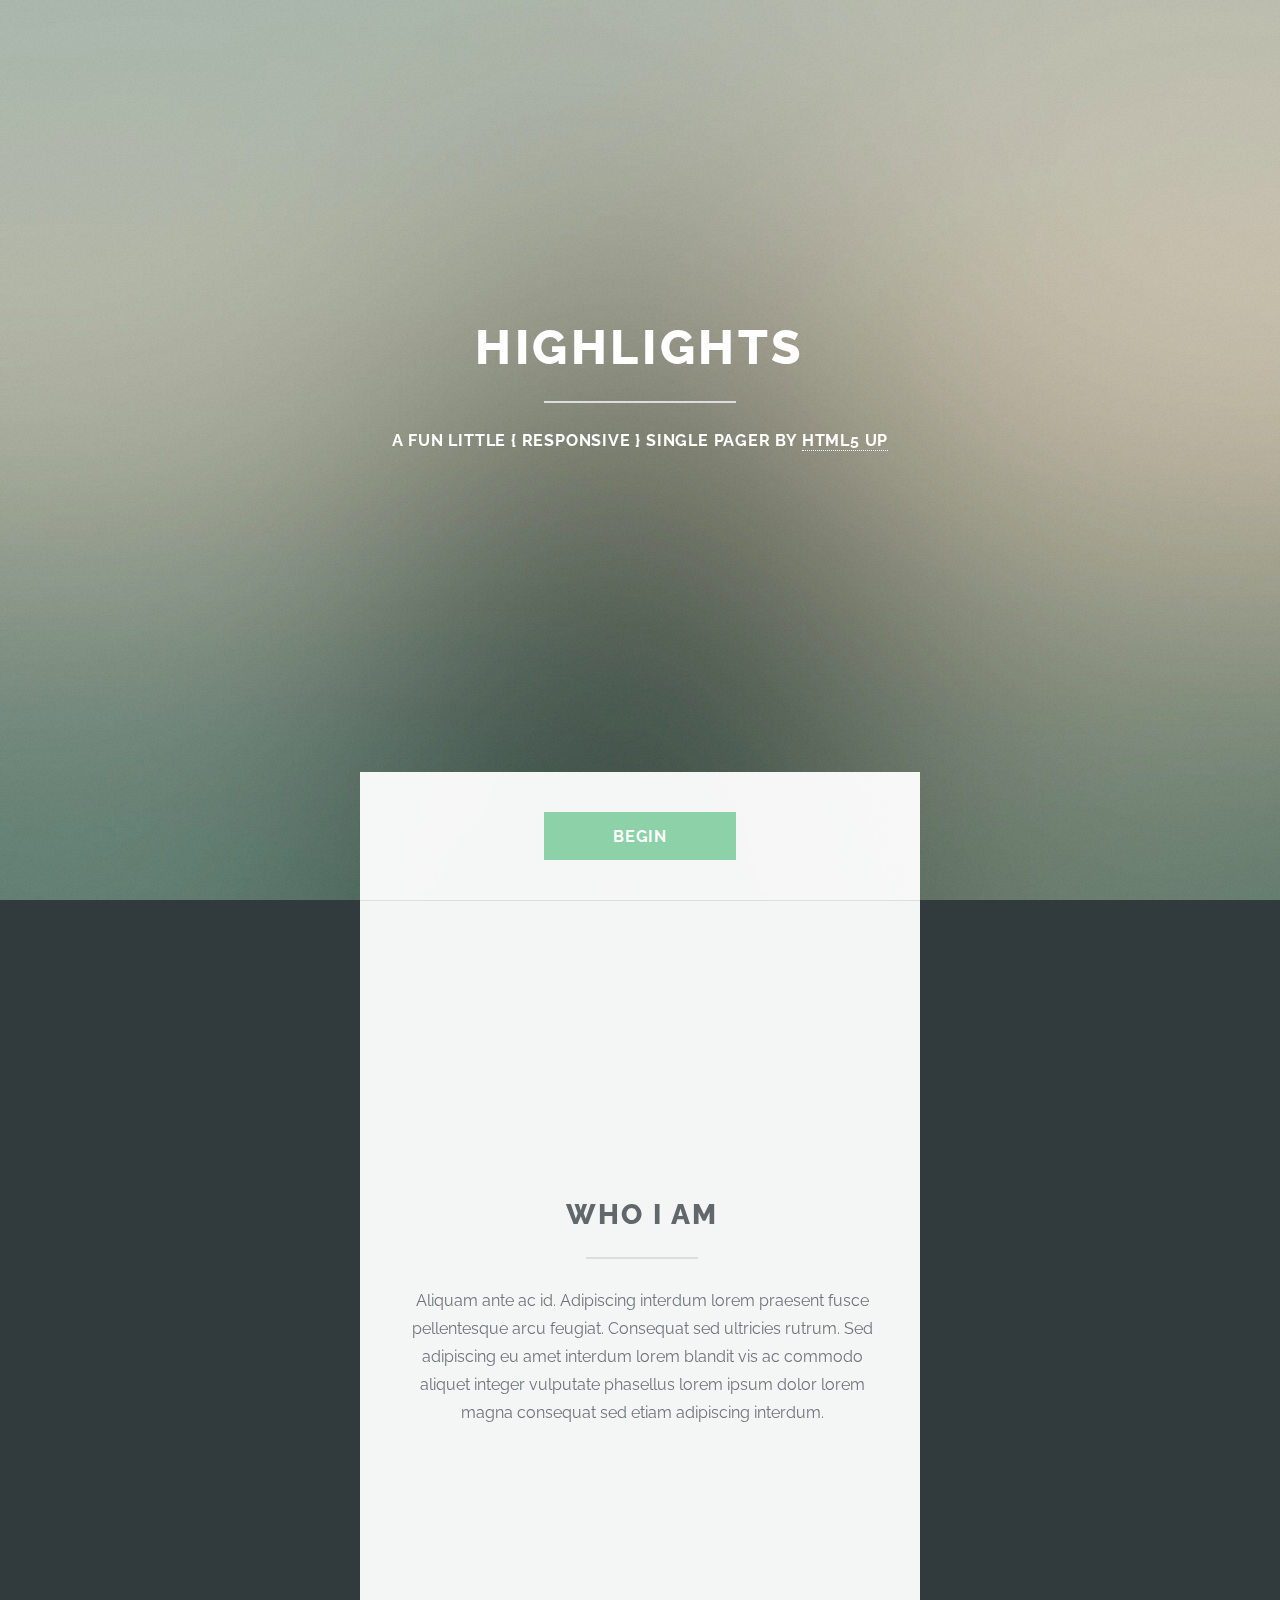
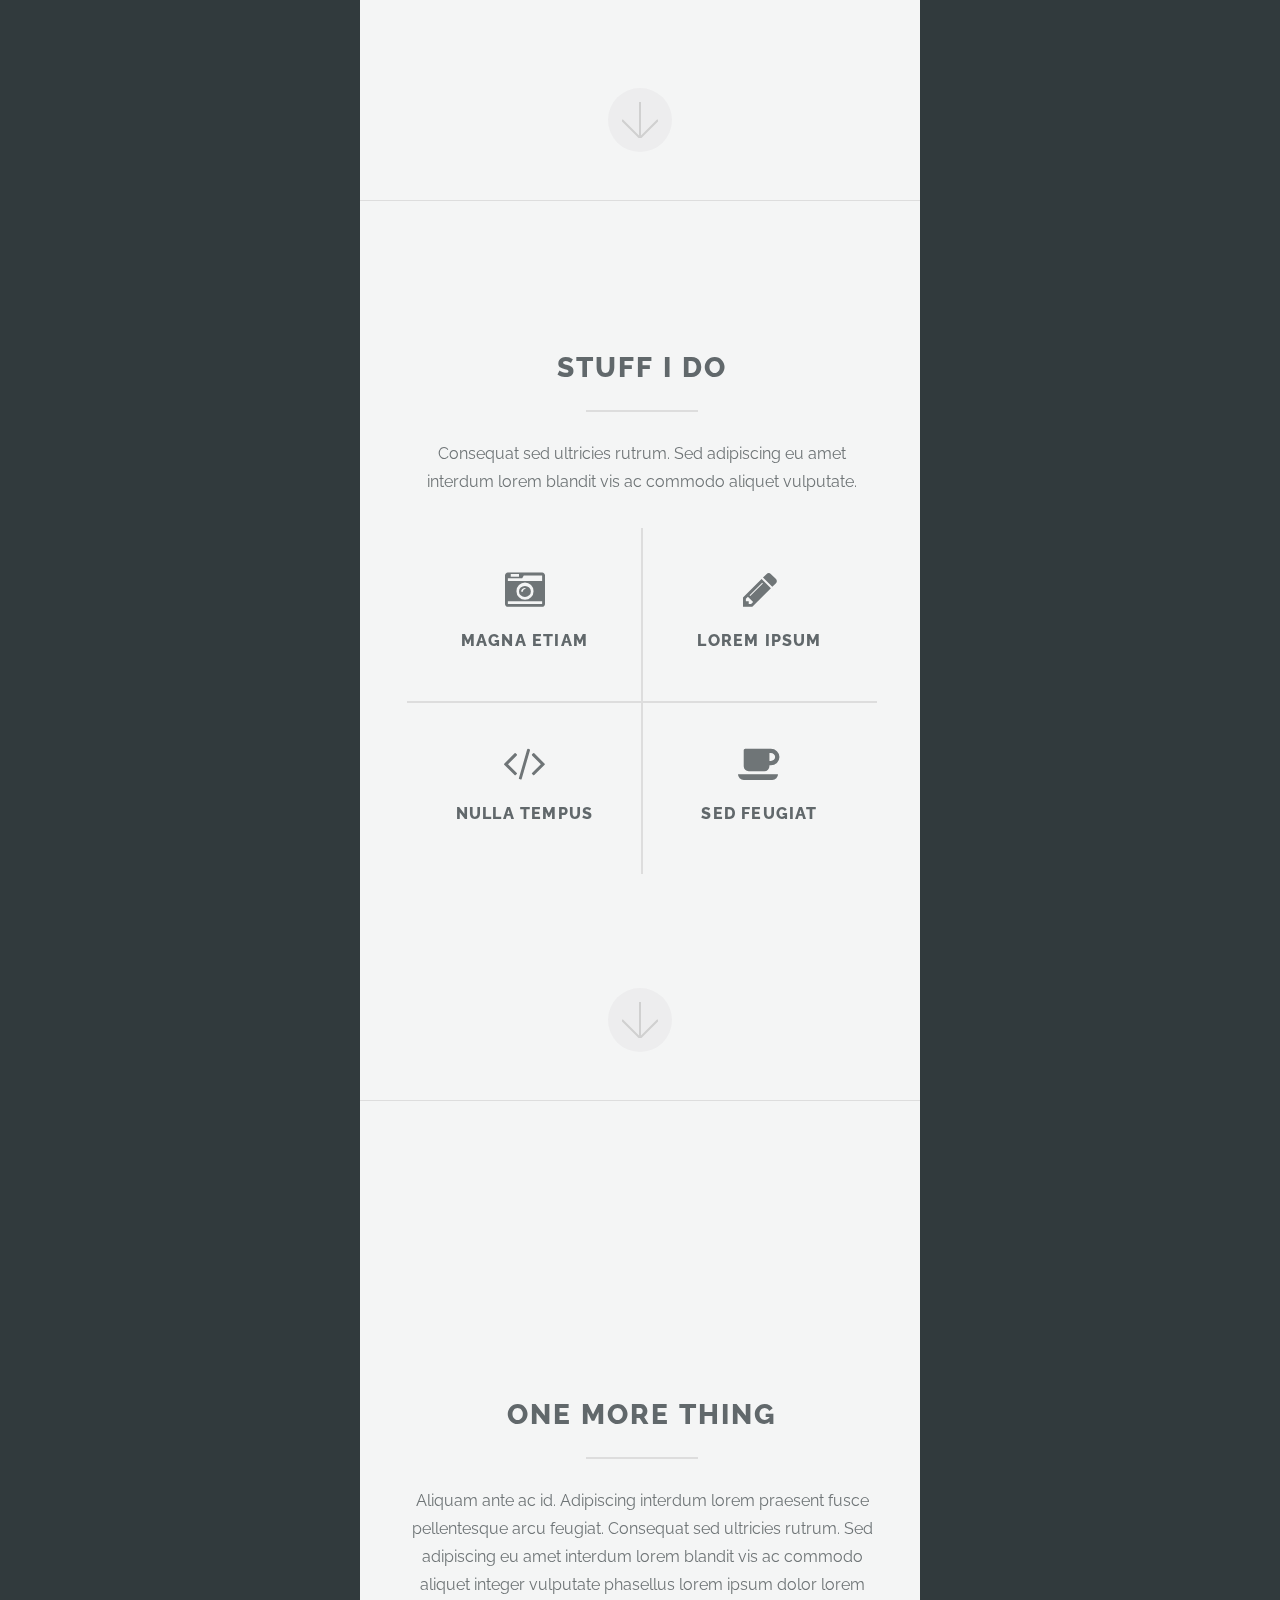
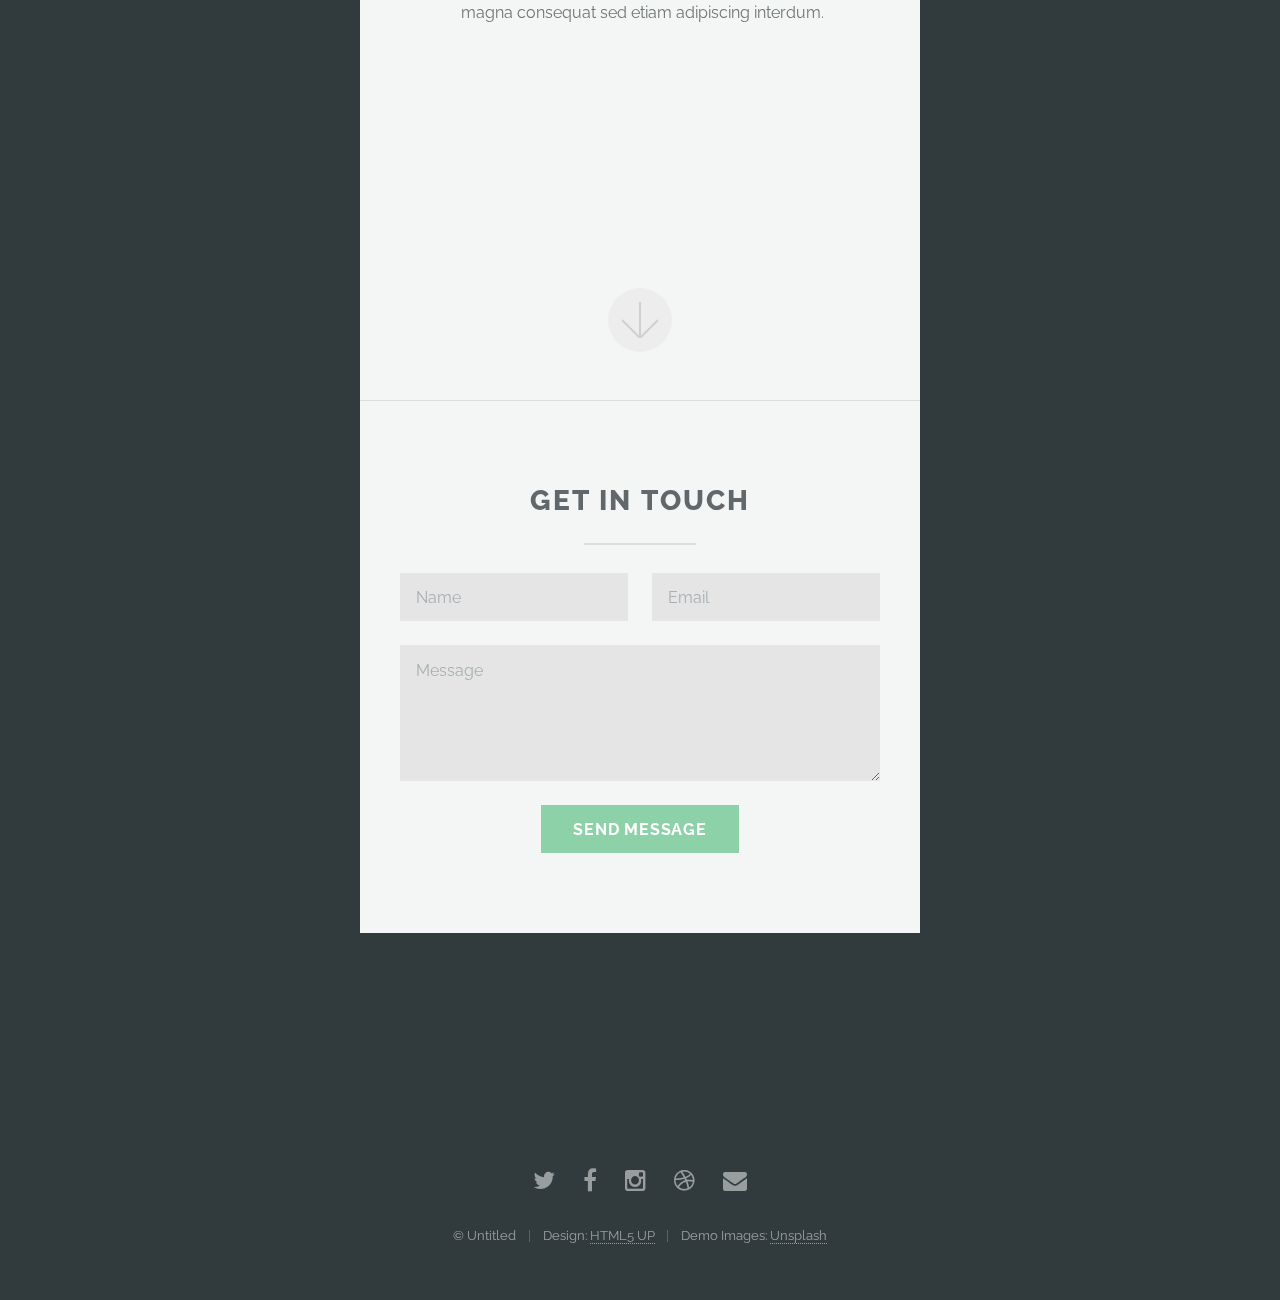
==== index.html @ f587bb05 "upload" ====
<!DOCTYPE HTML>
<!--
	Highlights by HTML5 UP
	html5up.net | @n33co
	Free for personal and commercial use under the CCA 3.0 license (html5up.net/license)
-->
<html>
	<head>
		<title>Highlights by HTML5 UP</title>
		<meta charset="utf-8" />
		<meta name="viewport" content="width=device-width, initial-scale=1" />
		<!--[if lte IE 8]><script src="assets/js/ie/html5shiv.js"></script><![endif]-->
		<link rel="stylesheet" href="assets/css/main.css" />
		<!--[if lte IE 8]><link rel="stylesheet" href="assets/css/ie8.css" /><![endif]-->
		<!--[if lte IE 9]><link rel="stylesheet" href="assets/css/ie9.css" /><![endif]-->
	</head>
	<body>

		<!-- Header -->
			<section id="header">
				<header class="major">
					<h1>Highlights</h1>
					<p>A fun little { responsive } single pager by <a href="http://html5up.net">HTML5 UP</a></p>
				</header>
				<div class="container">
					<ul class="actions">
						<li><a href="#one" class="button special scrolly">Begin</a></li>
					</ul>
				</div>
			</section>

		<!-- One -->
			<section id="one" class="main special">
				<div class="container">
					<span class="image fit primary"><img src="images/pic01.jpg" alt="" /></span>
					<div class="content">
						<header class="major">
							<h2>Who I am</h2>
						</header>
						<p>Aliquam ante ac id. Adipiscing interdum lorem praesent fusce pellentesque arcu feugiat. Consequat sed ultricies rutrum. Sed adipiscing eu amet interdum lorem blandit vis ac commodo aliquet integer vulputate phasellus lorem ipsum dolor lorem magna consequat sed etiam adipiscing interdum.</p>
					</div>
					<a href="#two" class="goto-next scrolly">Next</a>
				</div>
			</section>

		<!-- Two -->
			<section id="two" class="main special">
				<div class="container">
					<span class="image fit primary"><img src="images/pic02.jpg" alt="" /></span>
					<div class="content">
						<header class="major">
							<h2>Stuff I do</h2>
						</header>
						<p>Consequat sed ultricies rutrum. Sed adipiscing eu amet interdum lorem blandit vis ac commodo aliquet vulputate.</p>
						<ul class="icons-grid">
							<li>
								<span class="icon major fa-camera-retro"></span>
								<h3>Magna Etiam</h3>
							</li>
							<li>
								<span class="icon major fa-pencil"></span>
								<h3>Lorem Ipsum</h3>
							</li>
							<li>
								<span class="icon major fa-code"></span>
								<h3>Nulla Tempus</h3>
							</li>
							<li>
								<span class="icon major fa-coffee"></span>
								<h3>Sed Feugiat</h3>
							</li>
						</ul>
					</div>
					<a href="#three" class="goto-next scrolly">Next</a>
				</div>
			</section>

		<!-- Three -->
			<section id="three" class="main special">
				<div class="container">
					<span class="image fit primary"><img src="images/pic03.jpg" alt="" /></span>
					<div class="content">
						<header class="major">
							<h2>One more thing</h2>
						</header>
						<p>Aliquam ante ac id. Adipiscing interdum lorem praesent fusce pellentesque arcu feugiat. Consequat sed ultricies rutrum. Sed adipiscing eu amet interdum lorem blandit vis ac commodo aliquet integer vulputate phasellus lorem ipsum dolor lorem magna consequat sed etiam adipiscing interdum.</p>
					</div>
					<a href="#footer" class="goto-next scrolly">Next</a>
				</div>
			</section>

		<!-- Four -->
		<!--
			<section id="four" class="main">
				<div class="container">
					<div class="content">
						<header class="major">
							<h2>Elements</h2>
						</header>
						<section>
							<h4>Text</h4>
							<p>This is <b>bold</b> and this is <strong>strong</strong>. This is <i>italic</i> and this is <em>emphasized</em>.
							This is <sup>superscript</sup> text and this is <sub>subscript</sub> text.
							This is <u>underlined</u> and this is code: <code>for (;;) { ... }</code>. Finally, <a href="#">this is a link</a>.</p>
							<hr />
							<header>
								<h4>Heading with a Subtitle</h4>
								<p>Lorem ipsum dolor sit amet nullam id egestas urna aliquam</p>
							</header>
							<p>Nunc lacinia ante nunc ac lobortis. Interdum adipiscing gravida odio porttitor sem non mi integer non faucibus ornare mi ut ante amet placerat aliquet. Volutpat eu sed ante lacinia sapien lorem accumsan varius montes viverra nibh in adipiscing blandit tempus accumsan.</p>
							<header>
								<h5>Heading with a Subtitle</h5>
								<p>Lorem ipsum dolor sit amet nullam id egestas urna aliquam</p>
							</header>
							<p>Nunc lacinia ante nunc ac lobortis. Interdum adipiscing gravida odio porttitor sem non mi integer non faucibus ornare mi ut ante amet placerat aliquet. Volutpat eu sed ante lacinia sapien lorem accumsan varius montes viverra nibh in adipiscing blandit tempus accumsan.</p>
							<hr />
							<h2>Heading Level 2</h2>
							<h3>Heading Level 3</h3>
							<h4>Heading Level 4</h4>
							<h5>Heading Level 5</h5>
							<h6>Heading Level 6</h6>
							<hr />
							<h5>Blockquote</h5>
							<blockquote>Fringilla nisl. Donec accumsan interdum nisi, quis tincidunt felis sagittis eget tempus euismod. Vestibulum ante ipsum primis in faucibus vestibulum. Blandit adipiscing eu felis iaculis volutpat ac adipiscing accumsan faucibus. Vestibulum ante ipsum primis in faucibus lorem ipsum dolor sit amet nullam adipiscing eu felis.</blockquote>
							<h5>Preformatted</h5>
							<pre><code>i = 0;

while (!deck.isInOrder()) {
print 'Iteration ' + i;
deck.shuffle();
i++;
}

print 'It took ' + i + ' iterations to sort the deck.';</code></pre>
						</section>

						<section>
							<h4>Lists</h4>
							<div class="row">
								<div class="6u 12u$(medium)">
									<h5>Unordered</h5>
									<ul>
										<li>Dolor pulvinar etiam.</li>
										<li>Sagittis adipiscing.</li>
										<li>Felis enim feugiat.</li>
									</ul>
									<h5>Alternate</h5>
									<ul class="alt">
										<li>Dolor pulvinar etiam.</li>
										<li>Sagittis adipiscing.</li>
										<li>Felis enim feugiat.</li>
									</ul>
								</div>
								<div class="6u$ 12u(medium)">
									<h5>Ordered</h5>
									<ol>
										<li>Dolor pulvinar etiam.</li>
										<li>Etiam vel felis viverra.</li>
										<li>Felis enim feugiat.</li>
										<li>Dolor pulvinar etiam.</li>
										<li>Etiam vel felis lorem.</li>
										<li>Felis enim et feugiat.</li>
									</ol>
									<h5>Icons</h5>
									<ul class="icons">
										<li><a href="#" class="icon fa-twitter"><span class="label">Twitter</span></a></li>
										<li><a href="#" class="icon fa-facebook"><span class="label">Facebook</span></a></li>
										<li><a href="#" class="icon fa-instagram"><span class="label">Instagram</span></a></li>
										<li><a href="#" class="icon fa-github"><span class="label">Github</span></a></li>
									</ul>
								</div>
							</div>
							<h5>Actions</h5>
							<ul class="actions">
								<li><a href="#" class="button special">Default</a></li>
								<li><a href="#" class="button">Default</a></li>
							</ul>
							<ul class="actions small">
								<li><a href="#" class="button special small">Small</a></li>
								<li><a href="#" class="button small">Small</a></li>
							</ul>
							<div class="row">
								<div class="6u 12u$(small)">
									<ul class="actions vertical">
										<li><a href="#" class="button special">Default</a></li>
										<li><a href="#" class="button">Default</a></li>
									</ul>
								</div>
								<div class="6u$ 12u$(small)">
									<ul class="actions vertical small">
										<li><a href="#" class="button special small">Small</a></li>
										<li><a href="#" class="button small">Small</a></li>
									</ul>
								</div>
								<div class="6u 12u$(small)">
									<ul class="actions vertical">
										<li><a href="#" class="button special fit">Default</a></li>
										<li><a href="#" class="button fit">Default</a></li>
									</ul>
								</div>
								<div class="6u$ 12u$(small)">
									<ul class="actions vertical small">
										<li><a href="#" class="button special small fit">Small</a></li>
										<li><a href="#" class="button small fit">Small</a></li>
									</ul>
								</div>
							</div>
						</section>

						<section>
							<h4>Table</h4>
							<h5>Default</h5>
							<div class="table-wrapper">
								<table>
									<thead>
										<tr>
											<th>Name</th>
											<th>Description</th>
											<th>Price</th>
										</tr>
									</thead>
									<tbody>
										<tr>
											<td>Item One</td>
											<td>Ante turpis integer aliquet porttitor.</td>
											<td>29.99</td>
										</tr>
										<tr>
											<td>Item Two</td>
											<td>Vis ac commodo adipiscing arcu aliquet.</td>
											<td>19.99</td>
										</tr>
										<tr>
											<td>Item Three</td>
											<td> Morbi faucibus arcu accumsan lorem.</td>
											<td>29.99</td>
										</tr>
										<tr>
											<td>Item Four</td>
											<td>Vitae integer tempus condimentum.</td>
											<td>19.99</td>
										</tr>
										<tr>
											<td>Item Five</td>
											<td>Ante turpis integer aliquet porttitor.</td>
											<td>29.99</td>
										</tr>
									</tbody>
									<tfoot>
										<tr>
											<td colspan="2"></td>
											<td>100.00</td>
										</tr>
									</tfoot>
								</table>
							</div>

							<h5>Alternate</h5>
							<div class="table-wrapper">
								<table class="alt">
									<thead>
										<tr>
											<th>Name</th>
											<th>Description</th>
											<th>Price</th>
										</tr>
									</thead>
									<tbody>
										<tr>
											<td>Item One</td>
											<td>Ante turpis integer aliquet porttitor.</td>
											<td>29.99</td>
										</tr>
										<tr>
											<td>Item Two</td>
											<td>Vis ac commodo adipiscing arcu aliquet.</td>
											<td>19.99</td>
										</tr>
										<tr>
											<td>Item Three</td>
											<td> Morbi faucibus arcu accumsan lorem.</td>
											<td>29.99</td>
										</tr>
										<tr>
											<td>Item Four</td>
											<td>Vitae integer tempus condimentum.</td>
											<td>19.99</td>
										</tr>
										<tr>
											<td>Item Five</td>
											<td>Ante turpis integer aliquet porttitor.</td>
											<td>29.99</td>
										</tr>
									</tbody>
									<tfoot>
										<tr>
											<td colspan="2"></td>
											<td>100.00</td>
										</tr>
									</tfoot>
								</table>
							</div>
						</section>

						<section>
							<h4>Buttons</h4>
							<ul class="actions">
								<li><a href="#" class="button special">Special</a></li>
								<li><a href="#" class="button">Default</a></li>
							</ul>
							<ul class="actions">
								<li><a href="#" class="button">Default</a></li>
								<li><a href="#" class="button small">Small</a></li>
							</ul>
							<ul class="actions fit">
								<li><a href="#" class="button special fit">Fit</a></li>
								<li><a href="#" class="button fit">Fit</a></li>
							</ul>
							<ul class="actions fit small">
								<li><a href="#" class="button special fit small">Fit + Small</a></li>
								<li><a href="#" class="button fit small">Fit + Small</a></li>
							</ul>
							<ul class="actions">
								<li><a href="#" class="button special icon fa-download">Icon</a></li>
								<li><a href="#" class="button icon fa-download">Icon</a></li>
							</ul>
							<ul class="actions">
								<li><span class="button special disabled">Disabled</span></li>
								<li><span class="button disabled">Disabled</span></li>
							</ul>
						</section>

						<section>
							<h4>Form</h4>
							<form method="post" action="#">
								<div class="row uniform">
									<div class="6u 12u$(xsmall)">
										<input type="text" name="demo-name" id="demo-name" value="" placeholder="Name" />
									</div>
									<div class="6u$ 12u$(xsmall)">
										<input type="email" name="demo-email" id="demo-email" value="" placeholder="Email" />
									</div>
									<div class="12u$">
										<div class="select-wrapper">
											<select name="demo-category" id="demo-category">
												<option value="">- Category -</option>
												<option value="1">Manufacturing</option>
												<option value="1">Shipping</option>
												<option value="1">Administration</option>
												<option value="1">Human Resources</option>
											</select>
										</div>
									</div>
									<div class="4u 12u$(small)">
										<input type="radio" id="demo-priority-low" name="demo-priority" checked>
										<label for="demo-priority-low">Low</label>
									</div>
									<div class="4u 12u$(small)">
										<input type="radio" id="demo-priority-normal" name="demo-priority">
										<label for="demo-priority-normal">Normal</label>
									</div>
									<div class="4u$ 12u$(small)">
										<input type="radio" id="demo-priority-high" name="demo-priority">
										<label for="demo-priority-high">High</label>
									</div>
									<div class="6u 12u$(small)">
										<input type="checkbox" id="demo-copy" name="demo-copy">
										<label for="demo-copy">Email me a copy</label>
									</div>
									<div class="6u$ 12u$(small)">
										<input type="checkbox" id="demo-human" name="demo-human" checked>
										<label for="demo-human">Not a robot</label>
									</div>
									<div class="12u$">
										<textarea name="demo-message" id="demo-message" placeholder="Enter your message" rows="6"></textarea>
									</div>
									<div class="12u$">
										<ul class="actions">
											<li><input type="submit" value="Send Message" class="special" /></li>
											<li><input type="reset" value="Reset" /></li>
										</ul>
									</div>
								</div>
							</form>
						</section>

						<section>
							<h4>Image</h4>
							<h5>Fit</h5>
							<div class="box alt">
								<div class="row uniform 50%">
									<div class="12u"><span class="image fit"><img src="images/pic04.jpg" alt="" /></span></div>
									<div class="4u"><span class="image fit"><img src="images/pic04.jpg" alt="" /></span></div>
									<div class="4u"><span class="image fit"><img src="images/pic04.jpg" alt="" /></span></div>
									<div class="4u"><span class="image fit"><img src="images/pic04.jpg" alt="" /></span></div>
									<div class="4u"><span class="image fit"><img src="images/pic04.jpg" alt="" /></span></div>
									<div class="4u"><span class="image fit"><img src="images/pic04.jpg" alt="" /></span></div>
									<div class="4u"><span class="image fit"><img src="images/pic04.jpg" alt="" /></span></div>
									<div class="4u"><span class="image fit"><img src="images/pic04.jpg" alt="" /></span></div>
									<div class="4u"><span class="image fit"><img src="images/pic04.jpg" alt="" /></span></div>
									<div class="4u"><span class="image fit"><img src="images/pic04.jpg" alt="" /></span></div>
								</div>
							</div>
							<h5>Left &amp; Right</h5>
							<p><span class="image left"><img src="images/pic05.jpg" alt="" /></span>Fringilla nisl. Donec accumsan interdum nisi, quis tincidunt felis sagittis eget. tempus euismod. Vestibulum ante ipsum primis in faucibus vestibulum. Blandit adipiscing eu felis iaculis volutpat ac adipiscing accumsan eu faucibus. Integer ac pellentesque praesent tincidunt felis sagittis eget. tempus euismod. Vestibulum ante ipsum primis in faucibus vestibulum. Blandit adipiscing eu felis iaculis volutpat ac adipiscing accumsan eu faucibus. Integer ac pellentesque praesent. Donec accumsan interdum nisi, quis tincidunt felis sagittis eget. tempus euismod. Vestibulum ante ipsum primis in faucibus vestibulum. Blandit adipiscing eu felis iaculis volutpat ac adipiscing accumsan eu faucibus. Integer ac pellentesque praesent tincidunt felis sagittis eget. tempus euismod. Vestibulum ante ipsum primis in faucibus vestibulum. Blandit adipiscing eu felis iaculis volutpat ac adipiscing accumsan eu faucibus. Integer ac pellentesque praesent.</p>
							<p><span class="image right"><img src="images/pic05.jpg" alt="" /></span>Fringilla nisl. Donec accumsan interdum nisi, quis tincidunt felis sagittis eget. tempus euismod. Vestibulum ante ipsum primis in faucibus vestibulum. Blandit adipiscing eu felis iaculis volutpat ac adipiscing accumsan eu faucibus. Integer ac pellentesque praesent tincidunt felis sagittis eget. tempus euismod. Vestibulum ante ipsum primis in faucibus vestibulum. Blandit adipiscing eu felis iaculis volutpat ac adipiscing accumsan eu faucibus. Integer ac pellentesque praesent. Donec accumsan interdum nisi, quis tincidunt felis sagittis eget. tempus euismod. Vestibulum ante ipsum primis in faucibus vestibulum. Blandit adipiscing eu felis iaculis volutpat ac adipiscing accumsan eu faucibus. Integer ac pellentesque praesent tincidunt felis sagittis eget. tempus euismod. Vestibulum ante ipsum primis in faucibus vestibulum. Blandit adipiscing eu felis iaculis volutpat ac adipiscing accumsan eu faucibus. Integer ac pellentesque praesent.</p>
						</section>

					</div>
					<a href="#footer" class="goto-next scrolly">Next</a>
				</div>
			</section>
		-->

		<!-- Footer -->
			<section id="footer">
				<div class="container">
					<header class="major">
						<h2>Get in touch</h2>
					</header>
					<form method="post" action="#">
						<div class="row uniform">
							<div class="6u 12u$(xsmall)"><input type="text" name="name" id="name" placeholder="Name" /></div>
							<div class="6u$ 12u$(xsmall)"><input type="email" name="email" id="email" placeholder="Email" /></div>
							<div class="12u$"><textarea name="message" id="message" placeholder="Message" rows="4"></textarea></div>
							<div class="12u$">
								<ul class="actions">
									<li><input type="submit" value="Send Message" class="special" /></li>
								</ul>
							</div>
						</div>
					</form>
				</div>
				<footer>
					<ul class="icons">
						<li><a href="#" class="icon alt fa-twitter"><span class="label">Twitter</span></a></li>
						<li><a href="#" class="icon alt fa-facebook"><span class="label">Facebook</span></a></li>
						<li><a href="#" class="icon alt fa-instagram"><span class="label">Instagram</span></a></li>
						<li><a href="#" class="icon alt fa-dribbble"><span class="label">Dribbble</span></a></li>
						<li><a href="#" class="icon alt fa-envelope"><span class="label">Email</span></a></li>
					</ul>
					<ul class="copyright">
						<li>&copy; Untitled</li><li>Design: <a href="http://html5up.net">HTML5 UP</a></li><li>Demo Images: <a href="http://unsplash.com">Unsplash</a></li>
					</ul>
				</footer>
			</section>

		<!-- Scripts -->
			<script src="assets/js/jquery.min.js"></script>
			<script src="assets/js/jquery.scrollex.min.js"></script>
			<script src="assets/js/jquery.scrolly.min.js"></script>
			<script src="assets/js/skel.min.js"></script>
			<script src="assets/js/util.js"></script>
			<!--[if lte IE 8]><script src="assets/js/ie/respond.min.js"></script><![endif]-->
			<script src="assets/js/main.js"></script>

	</body>
</html>
---- assets/css/main.css ----
@import url("font-awesome.min.css");
@import url("http://fonts.googleapis.com/css?family=Raleway:400,400italic,700,800");

/*
	Highlights by HTML5 UP
	html5up.net | @n33co
	Free for personal and commercial use under the CCA 3.0 license (html5up.net/license)
*/

/* Reset */

	html, body, div, span, applet, object, iframe, h1, h2, h3, h4, h5, h6, p, blockquote, pre, a, abbr, acronym, address, big, cite, code, del, dfn, em, img, ins, kbd, q, s, samp, small, strike, strong, sub, sup, tt, var, b, u, i, center, dl, dt, dd, ol, ul, li, fieldset, form, label, legend, table, caption, tbody, tfoot, thead, tr, th, td, article, aside, canvas, details, embed, figure, figcaption, footer, header, hgroup, menu, nav, output, ruby, section, summary, time, mark, audio, video {
		margin: 0;
		padding: 0;
		border: 0;
		font-size: 100%;
		font: inherit;
		vertical-align: baseline;
	}

	article, aside, details, figcaption, figure, footer, header, hgroup, menu, nav, section {
		display: block;
	}

	body {
		line-height: 1;
	}

	ol, ul {
		list-style: none;
	}

	blockquote, q {
		quotes: none;
	}

	blockquote:before, blockquote:after, q:before, q:after {
		content: '';
		content: none;
	}

	table {
		border-collapse: collapse;
		border-spacing: 0;
	}

	body {
		-webkit-text-size-adjust: none;
	}

/* Box Model */

	*, *:before, *:after {
		-moz-box-sizing: border-box;
		-webkit-box-sizing: border-box;
		box-sizing: border-box;
	}

/* Containers */

	.container {
		margin-left: auto;
		margin-right: auto;
	}

	.container.\31 25\25 {
		width: 100%;
		max-width: 43.75em;
		min-width: 35em;
	}

	.container.\37 5\25 {
		width: 26.25em;
	}

	.container.\35 0\25 {
		width: 17.5em;
	}

	.container.\32 5\25 {
		width: 8.75em;
	}

	.container {
		width: 35em;
	}

	@media screen and (max-width: 1680px) {

		.container.\31 25\25 {
			width: 100%;
			max-width: 43.75em;
			min-width: 35em;
		}

		.container.\37 5\25 {
			width: 26.25em;
		}

		.container.\35 0\25 {
			width: 17.5em;
		}

		.container.\32 5\25 {
			width: 8.75em;
		}

		.container {
			width: 35em;
		}

	}

	@media screen and (max-width: 980px) {

		.container.\31 25\25 {
			width: 100%;
			max-width: 100%;
			min-width: 80%;
		}

		.container.\37 5\25 {
			width: 60%;
		}

		.container.\35 0\25 {
			width: 40%;
		}

		.container.\32 5\25 {
			width: 20%;
		}

		.container {
			width: 80%;
		}

	}

	@media screen and (max-width: 736px) {

		.container.\31 25\25 {
			width: 100%;
			max-width: 100%;
			min-width: 80%;
		}

		.container.\37 5\25 {
			width: 60%;
		}

		.container.\35 0\25 {
			width: 40%;
		}

		.container.\32 5\25 {
			width: 20%;
		}

		.container {
			width: 80%;
		}

	}

	@media screen and (max-width: 480px) {

		.container.\31 25\25 {
			width: 100%;
			max-width: 125%;
			min-width: 100%;
		}

		.container.\37 5\25 {
			width: 75%;
		}

		.container.\35 0\25 {
			width: 50%;
		}

		.container.\32 5\25 {
			width: 25%;
		}

		.container {
			width: 100%;
		}

	}

/* Grid */

	.row {
		border-bottom: solid 1px transparent;
		-moz-box-sizing: border-box;
		-webkit-box-sizing: border-box;
		box-sizing: border-box;
	}

	.row > * {
		float: left;
		-moz-box-sizing: border-box;
		-webkit-box-sizing: border-box;
		box-sizing: border-box;
	}

	.row:after, .row:before {
		content: '';
		display: block;
		clear: both;
		height: 0;
	}

	.row.uniform > * > :first-child {
		margin-top: 0;
	}

	.row.uniform > * > :last-child {
		margin-bottom: 0;
	}

	.row.\30 \25 > * {
		padding: 0 0 0 0em;
	}

	.row.\30 \25 {
		margin: 0 0 -1px 0em;
	}

	.row.uniform.\30 \25 > * {
		padding: 0em 0 0 0em;
	}

	.row.uniform.\30 \25 {
		margin: 0em 0 -1px 0em;
	}

	.row > * {
		padding: 0 0 0 1.5em;
	}

	.row {
		margin: 0 0 -1px -1.5em;
	}

	.row.uniform > * {
		padding: 1.5em 0 0 1.5em;
	}

	.row.uniform {
		margin: -1.5em 0 -1px -1.5em;
	}

	.row.\32 00\25 > * {
		padding: 0 0 0 3em;
	}

	.row.\32 00\25 {
		margin: 0 0 -1px -3em;
	}

	.row.uniform.\32 00\25 > * {
		padding: 3em 0 0 3em;
	}

	.row.uniform.\32 00\25 {
		margin: -3em 0 -1px -3em;
	}

	.row.\31 50\25 > * {
		padding: 0 0 0 2.25em;
	}

	.row.\31 50\25 {
		margin: 0 0 -1px -2.25em;
	}

	.row.uniform.\31 50\25 > * {
		padding: 2.25em 0 0 2.25em;
	}

	.row.uniform.\31 50\25 {
		margin: -2.25em 0 -1px -2.25em;
	}

	.row.\35 0\25 > * {
		padding: 0 0 0 0.75em;
	}

	.row.\35 0\25 {
		margin: 0 0 -1px -0.75em;
	}

	.row.uniform.\35 0\25 > * {
		padding: 0.75em 0 0 0.75em;
	}

	.row.uniform.\35 0\25 {
		margin: -0.75em 0 -1px -0.75em;
	}

	.row.\32 5\25 > * {
		padding: 0 0 0 0.375em;
	}

	.row.\32 5\25 {
		margin: 0 0 -1px -0.375em;
	}

	.row.uniform.\32 5\25 > * {
		padding: 0.375em 0 0 0.375em;
	}

	.row.uniform.\32 5\25 {
		margin: -0.375em 0 -1px -0.375em;
	}

	.\31 2u, .\31 2u\24 {
		width: 100%;
		clear: none;
		margin-left: 0;
	}

	.\31 1u, .\31 1u\24 {
		width: 91.6666666667%;
		clear: none;
		margin-left: 0;
	}

	.\31 0u, .\31 0u\24 {
		width: 83.3333333333%;
		clear: none;
		margin-left: 0;
	}

	.\39 u, .\39 u\24 {
		width: 75%;
		clear: none;
		margin-left: 0;
	}

	.\38 u, .\38 u\24 {
		width: 66.6666666667%;
		clear: none;
		margin-left: 0;
	}

	.\37 u, .\37 u\24 {
		width: 58.3333333333%;
		clear: none;
		margin-left: 0;
	}

	.\36 u, .\36 u\24 {
		width: 50%;
		clear: none;
		margin-left: 0;
	}

	.\35 u, .\35 u\24 {
		width: 41.6666666667%;
		clear: none;
		margin-left: 0;
	}

	.\34 u, .\34 u\24 {
		width: 33.3333333333%;
		clear: none;
		margin-left: 0;
	}

	.\33 u, .\33 u\24 {
		width: 25%;
		clear: none;
		margin-left: 0;
	}

	.\32 u, .\32 u\24 {
		width: 16.6666666667%;
		clear: none;
		margin-left: 0;
	}

	.\31 u, .\31 u\24 {
		width: 8.3333333333%;
		clear: none;
		margin-left: 0;
	}

	.\31 2u\24 + *,
	.\31 1u\24 + *,
	.\31 0u\24 + *,
	.\39 u\24 + *,
	.\38 u\24 + *,
	.\37 u\24 + *,
	.\36 u\24 + *,
	.\35 u\24 + *,
	.\34 u\24 + *,
	.\33 u\24 + *,
	.\32 u\24 + *,
	.\31 u\24 + * {
		clear: left;
	}

	.\-11u {
		margin-left: 91.66667%;
	}

	.\-10u {
		margin-left: 83.33333%;
	}

	.\-9u {
		margin-left: 75%;
	}

	.\-8u {
		margin-left: 66.66667%;
	}

	.\-7u {
		margin-left: 58.33333%;
	}

	.\-6u {
		margin-left: 50%;
	}

	.\-5u {
		margin-left: 41.66667%;
	}

	.\-4u {
		margin-left: 33.33333%;
	}

	.\-3u {
		margin-left: 25%;
	}

	.\-2u {
		margin-left: 16.66667%;
	}

	.\-1u {
		margin-left: 8.33333%;
	}

	@media screen and (max-width: 1680px) {

		.row > * {
			padding: 0 0 0 1.5em;
		}

		.row {
			margin: 0 0 -1px -1.5em;
		}

		.row.uniform > * {
			padding: 1.5em 0 0 1.5em;
		}

		.row.uniform {
			margin: -1.5em 0 -1px -1.5em;
		}

		.row.\32 00\25 > * {
			padding: 0 0 0 3em;
		}

		.row.\32 00\25 {
			margin: 0 0 -1px -3em;
		}

		.row.uniform.\32 00\25 > * {
			padding: 3em 0 0 3em;
		}

		.row.uniform.\32 00\25 {
			margin: -3em 0 -1px -3em;
		}

		.row.\31 50\25 > * {
			padding: 0 0 0 2.25em;
		}

		.row.\31 50\25 {
			margin: 0 0 -1px -2.25em;
		}

		.row.uniform.\31 50\25 > * {
			padding: 2.25em 0 0 2.25em;
		}

		.row.uniform.\31 50\25 {
			margin: -2.25em 0 -1px -2.25em;
		}

		.row.\35 0\25 > * {
			padding: 0 0 0 0.75em;
		}

		.row.\35 0\25 {
			margin: 0 0 -1px -0.75em;
		}

		.row.uniform.\35 0\25 > * {
			padding: 0.75em 0 0 0.75em;
		}

		.row.uniform.\35 0\25 {
			margin: -0.75em 0 -1px -0.75em;
		}

		.row.\32 5\25 > * {
			padding: 0 0 0 0.375em;
		}

		.row.\32 5\25 {
			margin: 0 0 -1px -0.375em;
		}

		.row.uniform.\32 5\25 > * {
			padding: 0.375em 0 0 0.375em;
		}

		.row.uniform.\32 5\25 {
			margin: -0.375em 0 -1px -0.375em;
		}

		.\31 2u\28large\29, .\31 2u\24\28large\29 {
			width: 100%;
			clear: none;
			margin-left: 0;
		}

		.\31 1u\28large\29, .\31 1u\24\28large\29 {
			width: 91.6666666667%;
			clear: none;
			margin-left: 0;
		}

		.\31 0u\28large\29, .\31 0u\24\28large\29 {
			width: 83.3333333333%;
			clear: none;
			margin-left: 0;
		}

		.\39 u\28large\29, .\39 u\24\28large\29 {
			width: 75%;
			clear: none;
			margin-left: 0;
		}

		.\38 u\28large\29, .\38 u\24\28large\29 {
			width: 66.6666666667%;
			clear: none;
			margin-left: 0;
		}

		.\37 u\28large\29, .\37 u\24\28large\29 {
			width: 58.3333333333%;
			clear: none;
			margin-left: 0;
		}

		.\36 u\28large\29, .\36 u\24\28large\29 {
			width: 50%;
			clear: none;
			margin-left: 0;
		}

		.\35 u\28large\29, .\35 u\24\28large\29 {
			width: 41.6666666667%;
			clear: none;
			margin-left: 0;
		}

		.\34 u\28large\29, .\34 u\24\28large\29 {
			width: 33.3333333333%;
			clear: none;
			margin-left: 0;
		}

		.\33 u\28large\29, .\33 u\24\28large\29 {
			width: 25%;
			clear: none;
			margin-left: 0;
		}

		.\32 u\28large\29, .\32 u\24\28large\29 {
			width: 16.6666666667%;
			clear: none;
			margin-left: 0;
		}

		.\31 u\28large\29, .\31 u\24\28large\29 {
			width: 8.3333333333%;
			clear: none;
			margin-left: 0;
		}

		.\31 2u\24\28large\29 + *,
		.\31 1u\24\28large\29 + *,
		.\31 0u\24\28large\29 + *,
		.\39 u\24\28large\29 + *,
		.\38 u\24\28large\29 + *,
		.\37 u\24\28large\29 + *,
		.\36 u\24\28large\29 + *,
		.\35 u\24\28large\29 + *,
		.\34 u\24\28large\29 + *,
		.\33 u\24\28large\29 + *,
		.\32 u\24\28large\29 + *,
		.\31 u\24\28large\29 + * {
			clear: left;
		}

		.\-11u\28large\29 {
			margin-left: 91.66667%;
		}

		.\-10u\28large\29 {
			margin-left: 83.33333%;
		}

		.\-9u\28large\29 {
			margin-left: 75%;
		}

		.\-8u\28large\29 {
			margin-left: 66.66667%;
		}

		.\-7u\28large\29 {
			margin-left: 58.33333%;
		}

		.\-6u\28large\29 {
			margin-left: 50%;
		}

		.\-5u\28large\29 {
			margin-left: 41.66667%;
		}

		.\-4u\28large\29 {
			margin-left: 33.33333%;
		}

		.\-3u\28large\29 {
			margin-left: 25%;
		}

		.\-2u\28large\29 {
			margin-left: 16.66667%;
		}

		.\-1u\28large\29 {
			margin-left: 8.33333%;
		}

	}

	@media screen and (max-width: 980px) {

		.row > * {
			padding: 0 0 0 1.5em;
		}

		.row {
			margin: 0 0 -1px -1.5em;
		}

		.row.uniform > * {
			padding: 1.5em 0 0 1.5em;
		}

		.row.uniform {
			margin: -1.5em 0 -1px -1.5em;
		}

		.row.\32 00\25 > * {
			padding: 0 0 0 3em;
		}

		.row.\32 00\25 {
			margin: 0 0 -1px -3em;
		}

		.row.uniform.\32 00\25 > * {
			padding: 3em 0 0 3em;
		}

		.row.uniform.\32 00\25 {
			margin: -3em 0 -1px -3em;
		}

		.row.\31 50\25 > * {
			padding: 0 0 0 2.25em;
		}

		.row.\31 50\25 {
			margin: 0 0 -1px -2.25em;
		}

		.row.uniform.\31 50\25 > * {
			padding: 2.25em 0 0 2.25em;
		}

		.row.uniform.\31 50\25 {
			margin: -2.25em 0 -1px -2.25em;
		}

		.row.\35 0\25 > * {
			padding: 0 0 0 0.75em;
		}

		.row.\35 0\25 {
			margin: 0 0 -1px -0.75em;
		}

		.row.uniform.\35 0\25 > * {
			padding: 0.75em 0 0 0.75em;
		}

		.row.uniform.\35 0\25 {
			margin: -0.75em 0 -1px -0.75em;
		}

		.row.\32 5\25 > * {
			padding: 0 0 0 0.375em;
		}

		.row.\32 5\25 {
			margin: 0 0 -1px -0.375em;
		}

		.row.uniform.\32 5\25 > * {
			padding: 0.375em 0 0 0.375em;
		}

		.row.uniform.\32 5\25 {
			margin: -0.375em 0 -1px -0.375em;
		}

		.\31 2u\28medium\29, .\31 2u\24\28medium\29 {
			width: 100%;
			clear: none;
			margin-left: 0;
		}

		.\31 1u\28medium\29, .\31 1u\24\28medium\29 {
			width: 91.6666666667%;
			clear: none;
			margin-left: 0;
		}

		.\31 0u\28medium\29, .\31 0u\24\28medium\29 {
			width: 83.3333333333%;
			clear: none;
			margin-left: 0;
		}

		.\39 u\28medium\29, .\39 u\24\28medium\29 {
			width: 75%;
			clear: none;
			margin-left: 0;
		}

		.\38 u\28medium\29, .\38 u\24\28medium\29 {
			width: 66.6666666667%;
			clear: none;
			margin-left: 0;
		}

		.\37 u\28medium\29, .\37 u\24\28medium\29 {
			width: 58.3333333333%;
			clear: none;
			margin-left: 0;
		}

		.\36 u\28medium\29, .\36 u\24\28medium\29 {
			width: 50%;
			clear: none;
			margin-left: 0;
		}

		.\35 u\28medium\29, .\35 u\24\28medium\29 {
			width: 41.6666666667%;
			clear: none;
			margin-left: 0;
		}

		.\34 u\28medium\29, .\34 u\24\28medium\29 {
			width: 33.3333333333%;
			clear: none;
			margin-left: 0;
		}

		.\33 u\28medium\29, .\33 u\24\28medium\29 {
			width: 25%;
			clear: none;
			margin-left: 0;
		}

		.\32 u\28medium\29, .\32 u\24\28medium\29 {
			width: 16.6666666667%;
			clear: none;
			margin-left: 0;
		}

		.\31 u\28medium\29, .\31 u\24\28medium\29 {
			width: 8.3333333333%;
			clear: none;
			margin-left: 0;
		}

		.\31 2u\24\28medium\29 + *,
		.\31 1u\24\28medium\29 + *,
		.\31 0u\24\28medium\29 + *,
		.\39 u\24\28medium\29 + *,
		.\38 u\24\28medium\29 + *,
		.\37 u\24\28medium\29 + *,
		.\36 u\24\28medium\29 + *,
		.\35 u\24\28medium\29 + *,
		.\34 u\24\28medium\29 + *,
		.\33 u\24\28medium\29 + *,
		.\32 u\24\28medium\29 + *,
		.\31 u\24\28medium\29 + * {
			clear: left;
		}

		.\-11u\28medium\29 {
			margin-left: 91.66667%;
		}

		.\-10u\28medium\29 {
			margin-left: 83.33333%;
		}

		.\-9u\28medium\29 {
			margin-left: 75%;
		}

		.\-8u\28medium\29 {
			margin-left: 66.66667%;
		}

		.\-7u\28medium\29 {
			margin-left: 58.33333%;
		}

		.\-6u\28medium\29 {
			margin-left: 50%;
		}

		.\-5u\28medium\29 {
			margin-left: 41.66667%;
		}

		.\-4u\28medium\29 {
			margin-left: 33.33333%;
		}

		.\-3u\28medium\29 {
			margin-left: 25%;
		}

		.\-2u\28medium\29 {
			margin-left: 16.66667%;
		}

		.\-1u\28medium\29 {
			margin-left: 8.33333%;
		}

	}

	@media screen and (max-width: 736px) {

		.row > * {
			padding: 0 0 0 1em;
		}

		.row {
			margin: 0 0 -1px -1em;
		}

		.row.uniform > * {
			padding: 1em 0 0 1em;
		}

		.row.uniform {
			margin: -1em 0 -1px -1em;
		}

		.row.\32 00\25 > * {
			padding: 0 0 0 2em;
		}

		.row.\32 00\25 {
			margin: 0 0 -1px -2em;
		}

		.row.uniform.\32 00\25 > * {
			padding: 2em 0 0 2em;
		}

		.row.uniform.\32 00\25 {
			margin: -2em 0 -1px -2em;
		}

		.row.\31 50\25 > * {
			padding: 0 0 0 1.5em;
		}

		.row.\31 50\25 {
			margin: 0 0 -1px -1.5em;
		}

		.row.uniform.\31 50\25 > * {
			padding: 1.5em 0 0 1.5em;
		}

		.row.uniform.\31 50\25 {
			margin: -1.5em 0 -1px -1.5em;
		}

		.row.\35 0\25 > * {
			padding: 0 0 0 0.5em;
		}

		.row.\35 0\25 {
			margin: 0 0 -1px -0.5em;
		}

		.row.uniform.\35 0\25 > * {
			padding: 0.5em 0 0 0.5em;
		}

		.row.uniform.\35 0\25 {
			margin: -0.5em 0 -1px -0.5em;
		}

		.row.\32 5\25 > * {
			padding: 0 0 0 0.25em;
		}

		.row.\32 5\25 {
			margin: 0 0 -1px -0.25em;
		}

		.row.uniform.\32 5\25 > * {
			padding: 0.25em 0 0 0.25em;
		}

		.row.uniform.\32 5\25 {
			margin: -0.25em 0 -1px -0.25em;
		}

		.\31 2u\28small\29, .\31 2u\24\28small\29 {
			width: 100%;
			clear: none;
			margin-left: 0;
		}

		.\31 1u\28small\29, .\31 1u\24\28small\29 {
			width: 91.6666666667%;
			clear: none;
			margin-left: 0;
		}

		.\31 0u\28small\29, .\31 0u\24\28small\29 {
			width: 83.3333333333%;
			clear: none;
			margin-left: 0;
		}

		.\39 u\28small\29, .\39 u\24\28small\29 {
			width: 75%;
			clear: none;
			margin-left: 0;
		}

		.\38 u\28small\29, .\38 u\24\28small\29 {
			width: 66.6666666667%;
			clear: none;
			margin-left: 0;
		}

		.\37 u\28small\29, .\37 u\24\28small\29 {
			width: 58.3333333333%;
			clear: none;
			margin-left: 0;
		}

		.\36 u\28small\29, .\36 u\24\28small\29 {
			width: 50%;
			clear: none;
			margin-left: 0;
		}

		.\35 u\28small\29, .\35 u\24\28small\29 {
			width: 41.6666666667%;
			clear: none;
			margin-left: 0;
		}

		.\34 u\28small\29, .\34 u\24\28small\29 {
			width: 33.3333333333%;
			clear: none;
			margin-left: 0;
		}

		.\33 u\28small\29, .\33 u\24\28small\29 {
			width: 25%;
			clear: none;
			margin-left: 0;
		}

		.\32 u\28small\29, .\32 u\24\28small\29 {
			width: 16.6666666667%;
			clear: none;
			margin-left: 0;
		}

		.\31 u\28small\29, .\31 u\24\28small\29 {
			width: 8.3333333333%;
			clear: none;
			margin-left: 0;
		}

		.\31 2u\24\28small\29 + *,
		.\31 1u\24\28small\29 + *,
		.\31 0u\24\28small\29 + *,
		.\39 u\24\28small\29 + *,
		.\38 u\24\28small\29 + *,
		.\37 u\24\28small\29 + *,
		.\36 u\24\28small\29 + *,
		.\35 u\24\28small\29 + *,
		.\34 u\24\28small\29 + *,
		.\33 u\24\28small\29 + *,
		.\32 u\24\28small\29 + *,
		.\31 u\24\28small\29 + * {
			clear: left;
		}

		.\-11u\28small\29 {
			margin-left: 91.66667%;
		}

		.\-10u\28small\29 {
			margin-left: 83.33333%;
		}

		.\-9u\28small\29 {
			margin-left: 75%;
		}

		.\-8u\28small\29 {
			margin-left: 66.66667%;
		}

		.\-7u\28small\29 {
			margin-left: 58.33333%;
		}

		.\-6u\28small\29 {
			margin-left: 50%;
		}

		.\-5u\28small\29 {
			margin-left: 41.66667%;
		}

		.\-4u\28small\29 {
			margin-left: 33.33333%;
		}

		.\-3u\28small\29 {
			margin-left: 25%;
		}

		.\-2u\28small\29 {
			margin-left: 16.66667%;
		}

		.\-1u\28small\29 {
			margin-left: 8.33333%;
		}

	}

	@media screen and (max-width: 480px) {

		.row > * {
			padding: 0 0 0 1em;
		}

		.row {
			margin: 0 0 -1px -1em;
		}

		.row.uniform > * {
			padding: 1em 0 0 1em;
		}

		.row.uniform {
			margin: -1em 0 -1px -1em;
		}

		.row.\32 00\25 > * {
			padding: 0 0 0 2em;
		}

		.row.\32 00\25 {
			margin: 0 0 -1px -2em;
		}

		.row.uniform.\32 00\25 > * {
			padding: 2em 0 0 2em;
		}

		.row.uniform.\32 00\25 {
			margin: -2em 0 -1px -2em;
		}

		.row.\31 50\25 > * {
			padding: 0 0 0 1.5em;
		}

		.row.\31 50\25 {
			margin: 0 0 -1px -1.5em;
		}

		.row.uniform.\31 50\25 > * {
			padding: 1.5em 0 0 1.5em;
		}

		.row.uniform.\31 50\25 {
			margin: -1.5em 0 -1px -1.5em;
		}

		.row.\35 0\25 > * {
			padding: 0 0 0 0.5em;
		}

		.row.\35 0\25 {
			margin: 0 0 -1px -0.5em;
		}

		.row.uniform.\35 0\25 > * {
			padding: 0.5em 0 0 0.5em;
		}

		.row.uniform.\35 0\25 {
			margin: -0.5em 0 -1px -0.5em;
		}

		.row.\32 5\25 > * {
			padding: 0 0 0 0.25em;
		}

		.row.\32 5\25 {
			margin: 0 0 -1px -0.25em;
		}

		.row.uniform.\32 5\25 > * {
			padding: 0.25em 0 0 0.25em;
		}

		.row.uniform.\32 5\25 {
			margin: -0.25em 0 -1px -0.25em;
		}

		.\31 2u\28xsmall\29, .\31 2u\24\28xsmall\29 {
			width: 100%;
			clear: none;
			margin-left: 0;
		}

		.\31 1u\28xsmall\29, .\31 1u\24\28xsmall\29 {
			width: 91.6666666667%;
			clear: none;
			margin-left: 0;
		}

		.\31 0u\28xsmall\29, .\31 0u\24\28xsmall\29 {
			width: 83.3333333333%;
			clear: none;
			margin-left: 0;
		}

		.\39 u\28xsmall\29, .\39 u\24\28xsmall\29 {
			width: 75%;
			clear: none;
			margin-left: 0;
		}

		.\38 u\28xsmall\29, .\38 u\24\28xsmall\29 {
			width: 66.6666666667%;
			clear: none;
			margin-left: 0;
		}

		.\37 u\28xsmall\29, .\37 u\24\28xsmall\29 {
			width: 58.3333333333%;
			clear: none;
			margin-left: 0;
		}

		.\36 u\28xsmall\29, .\36 u\24\28xsmall\29 {
			width: 50%;
			clear: none;
			margin-left: 0;
		}

		.\35 u\28xsmall\29, .\35 u\24\28xsmall\29 {
			width: 41.6666666667%;
			clear: none;
			margin-left: 0;
		}

		.\34 u\28xsmall\29, .\34 u\24\28xsmall\29 {
			width: 33.3333333333%;
			clear: none;
			margin-left: 0;
		}

		.\33 u\28xsmall\29, .\33 u\24\28xsmall\29 {
			width: 25%;
			clear: none;
			margin-left: 0;
		}

		.\32 u\28xsmall\29, .\32 u\24\28xsmall\29 {
			width: 16.6666666667%;
			clear: none;
			margin-left: 0;
		}

		.\31 u\28xsmall\29, .\31 u\24\28xsmall\29 {
			width: 8.3333333333%;
			clear: none;
			margin-left: 0;
		}

		.\31 2u\24\28xsmall\29 + *,
		.\31 1u\24\28xsmall\29 + *,
		.\31 0u\24\28xsmall\29 + *,
		.\39 u\24\28xsmall\29 + *,
		.\38 u\24\28xsmall\29 + *,
		.\37 u\24\28xsmall\29 + *,
		.\36 u\24\28xsmall\29 + *,
		.\35 u\24\28xsmall\29 + *,
		.\34 u\24\28xsmall\29 + *,
		.\33 u\24\28xsmall\29 + *,
		.\32 u\24\28xsmall\29 + *,
		.\31 u\24\28xsmall\29 + * {
			clear: left;
		}

		.\-11u\28xsmall\29 {
			margin-left: 91.66667%;
		}

		.\-10u\28xsmall\29 {
			margin-left: 83.33333%;
		}

		.\-9u\28xsmall\29 {
			margin-left: 75%;
		}

		.\-8u\28xsmall\29 {
			margin-left: 66.66667%;
		}

		.\-7u\28xsmall\29 {
			margin-left: 58.33333%;
		}

		.\-6u\28xsmall\29 {
			margin-left: 50%;
		}

		.\-5u\28xsmall\29 {
			margin-left: 41.66667%;
		}

		.\-4u\28xsmall\29 {
			margin-left: 33.33333%;
		}

		.\-3u\28xsmall\29 {
			margin-left: 25%;
		}

		.\-2u\28xsmall\29 {
			margin-left: 16.66667%;
		}

		.\-1u\28xsmall\29 {
			margin-left: 8.33333%;
		}

	}

/* Basic */

	html {
		background-color: #313a3d;
		background-attachment: fixed,						fixed;
		background-image: url("images/overlay.png"), url("../../images/bg.jpg");
		background-position: top left,					center center;
		background-repeat: repeat,						none;
		background-size: auto,						cover;
	}

	html.is-loading body *, html.is-loading body *:before, html.is-loading body *:after {
		-moz-animation: none !important;
		-webkit-animation: none !important;
		-ms-animation: none !important;
		animation: none !important;
		-moz-transition: none !important;
		-webkit-transition: none !important;
		-ms-transition: none !important;
		transition: none !important;
	}

	html.is-touch {
		height: 100vh;
		overflow: hidden;
	}

		html.is-touch #wrapper {
			-webkit-backface-visibility: hidden;
			-webkit-overflow-scrolling: touch;
			-webkit-transform: translate3d(0, 0, 0);
			height: 100vh;
			overflow: auto;
		}

	body, input, select, textarea {
		color: #6f7577;
		font-family: "Raleway", "Helvetica", sans-serif;
		font-size: 15pt;
		font-weight: 400;
		line-height: 1.75em;
	}

	a {
		-moz-transition: color 0.2s ease-in-out, border-bottom-color 0.2s ease-in-out;
		-webkit-transition: color 0.2s ease-in-out, border-bottom-color 0.2s ease-in-out;
		-ms-transition: color 0.2s ease-in-out, border-bottom-color 0.2s ease-in-out;
		transition: color 0.2s ease-in-out, border-bottom-color 0.2s ease-in-out;
		border-bottom: dotted 1px;
		color: #8cd1a8;
		text-decoration: none;
	}

		a:hover {
			border-bottom-color: transparent !important;
			color: #8cd1a8 !important;
			text-decoration: none;
		}

	strong, b {
		color: #61686b;
		font-weight: 700;
	}

	em, i {
		font-style: italic;
	}

	p {
		margin: 0 0 2em 0;
	}

	h1, h2, h3, h4, h5, h6 {
		color: #61686b;
		font-weight: 800;
		letter-spacing: 0.075em;
		line-height: 1em;
		margin: 0 0 1em 0;
		text-transform: uppercase;
	}

		h1 a, h2 a, h3 a, h4 a, h5 a, h6 a {
			color: inherit;
			text-decoration: none;
		}

	h2 {
		font-size: 1.75em;
		line-height: 1.5em;
	}

	h3 {
		font-size: 1em;
		line-height: 1.5em;
	}

	h4 {
		font-size: 0.9em;
		line-height: 1.5em;
	}

	h5 {
		font-size: 0.8em;
		line-height: 1.5em;
	}

	h6 {
		font-size: 0.7em;
		line-height: 1.5em;
	}

	sub {
		font-size: 0.8em;
		position: relative;
		top: 0.5em;
	}

	sup {
		font-size: 0.8em;
		position: relative;
		top: -0.5em;
	}

	hr {
		border: 0;
		border-bottom: solid 1px #dddddd;
		margin: 2em 0;
	}

		hr.major {
			margin: 3em 0;
		}

	blockquote {
		border-left: solid 6px #dddddd;
		font-style: italic;
		margin: 0 0 2em 0;
		padding: 0.5em 0 0.5em 1.5em;
	}

	code {
		background: rgba(144, 144, 144, 0.075);
		font-family: "Courier New", monospace;
		font-size: 0.9em;
		margin: 0 0.25em;
		padding: 0.25em 0.65em;
	}

	pre {
		-webkit-overflow-scrolling: touch;
		font-family: "Courier New", monospace;
		font-size: 0.9em;
		margin: 0 0 2em 0;
	}

		pre code {
			display: block;
			line-height: 1.75em;
			padding: 1em 1.5em;
			overflow-x: auto;
		}

	.align-left {
		text-align: left;
	}

	.align-center {
		text-align: center;
	}

	.align-right {
		text-align: right;
	}

/* Loader */

	@-moz-keyframes spinner-show {
		0% {
			opacity: 0;
		}

		100% {
			opacity: 1;
		}
	}

	@-webkit-keyframes spinner-show {
		0% {
			opacity: 0;
		}

		100% {
			opacity: 1;
		}
	}

	@-ms-keyframes spinner-show {
		0% {
			opacity: 0;
		}

		100% {
			opacity: 1;
		}
	}

	@keyframes spinner-show {
		0% {
			opacity: 0;
		}

		100% {
			opacity: 1;
		}
	}

	@-moz-keyframes spinner-hide {
		0% {
			color: #454d50;
			z-index: 10001;
			-moz-transform: scale(1) rotate(0deg);
			-webkit-transform: scale(1) rotate(0deg);
			-ms-transform: scale(1) rotate(0deg);
			transform: scale(1) rotate(0deg);
		}

		99% {
			color: #313a3d;
			z-index: 10001;
			-moz-transform: scale(0.5) rotate(360deg);
			-webkit-transform: scale(0.5) rotate(360deg);
			-ms-transform: scale(0.5) rotate(360deg);
			transform: scale(0.5) rotate(360deg);
		}

		100% {
			color: #313a3d;
			z-index: -1;
			-moz-transform: scale(0) rotate(360deg);
			-webkit-transform: scale(0) rotate(360deg);
			-ms-transform: scale(0) rotate(360deg);
			transform: scale(0) rotate(360deg);
		}
	}

	@-webkit-keyframes spinner-hide {
		0% {
			color: #454d50;
			z-index: 10001;
			-moz-transform: scale(1) rotate(0deg);
			-webkit-transform: scale(1) rotate(0deg);
			-ms-transform: scale(1) rotate(0deg);
			transform: scale(1) rotate(0deg);
		}

		99% {
			color: #313a3d;
			z-index: 10001;
			-moz-transform: scale(0.5) rotate(360deg);
			-webkit-transform: scale(0.5) rotate(360deg);
			-ms-transform: scale(0.5) rotate(360deg);
			transform: scale(0.5) rotate(360deg);
		}

		100% {
			color: #313a3d;
			z-index: -1;
			-moz-transform: scale(0) rotate(360deg);
			-webkit-transform: scale(0) rotate(360deg);
			-ms-transform: scale(0) rotate(360deg);
			transform: scale(0) rotate(360deg);
		}
	}

	@-ms-keyframes spinner-hide {
		0% {
			color: #454d50;
			z-index: 10001;
			-moz-transform: scale(1) rotate(0deg);
			-webkit-transform: scale(1) rotate(0deg);
			-ms-transform: scale(1) rotate(0deg);
			transform: scale(1) rotate(0deg);
		}

		99% {
			color: #313a3d;
			z-index: 10001;
			-moz-transform: scale(0.5) rotate(360deg);
			-webkit-transform: scale(0.5) rotate(360deg);
			-ms-transform: scale(0.5) rotate(360deg);
			transform: scale(0.5) rotate(360deg);
		}

		100% {
			color: #313a3d;
			z-index: -1;
			-moz-transform: scale(0) rotate(360deg);
			-webkit-transform: scale(0) rotate(360deg);
			-ms-transform: scale(0) rotate(360deg);
			transform: scale(0) rotate(360deg);
		}
	}

	@keyframes spinner-hide {
		0% {
			color: #454d50;
			z-index: 10001;
			-moz-transform: scale(1) rotate(0deg);
			-webkit-transform: scale(1) rotate(0deg);
			-ms-transform: scale(1) rotate(0deg);
			transform: scale(1) rotate(0deg);
		}

		99% {
			color: #313a3d;
			z-index: 10001;
			-moz-transform: scale(0.5) rotate(360deg);
			-webkit-transform: scale(0.5) rotate(360deg);
			-ms-transform: scale(0.5) rotate(360deg);
			transform: scale(0.5) rotate(360deg);
		}

		100% {
			color: #313a3d;
			z-index: -1;
			-moz-transform: scale(0) rotate(360deg);
			-webkit-transform: scale(0) rotate(360deg);
			-ms-transform: scale(0) rotate(360deg);
			transform: scale(0) rotate(360deg);
		}
	}

	@-moz-keyframes spinner-rotate {
		0% {
			-moz-transform: scale(1) rotate(0deg);
			-webkit-transform: scale(1) rotate(0deg);
			-ms-transform: scale(1) rotate(0deg);
			transform: scale(1) rotate(0deg);
		}

		100% {
			-moz-transform: scale(1) rotate(360deg);
			-webkit-transform: scale(1) rotate(360deg);
			-ms-transform: scale(1) rotate(360deg);
			transform: scale(1) rotate(360deg);
		}
	}

	@-webkit-keyframes spinner-rotate {
		0% {
			-moz-transform: scale(1) rotate(0deg);
			-webkit-transform: scale(1) rotate(0deg);
			-ms-transform: scale(1) rotate(0deg);
			transform: scale(1) rotate(0deg);
		}

		100% {
			-moz-transform: scale(1) rotate(360deg);
			-webkit-transform: scale(1) rotate(360deg);
			-ms-transform: scale(1) rotate(360deg);
			transform: scale(1) rotate(360deg);
		}
	}

	@-ms-keyframes spinner-rotate {
		0% {
			-moz-transform: scale(1) rotate(0deg);
			-webkit-transform: scale(1) rotate(0deg);
			-ms-transform: scale(1) rotate(0deg);
			transform: scale(1) rotate(0deg);
		}

		100% {
			-moz-transform: scale(1) rotate(360deg);
			-webkit-transform: scale(1) rotate(360deg);
			-ms-transform: scale(1) rotate(360deg);
			transform: scale(1) rotate(360deg);
		}
	}

	@keyframes spinner-rotate {
		0% {
			-moz-transform: scale(1) rotate(0deg);
			-webkit-transform: scale(1) rotate(0deg);
			-ms-transform: scale(1) rotate(0deg);
			transform: scale(1) rotate(0deg);
		}

		100% {
			-moz-transform: scale(1) rotate(360deg);
			-webkit-transform: scale(1) rotate(360deg);
			-ms-transform: scale(1) rotate(360deg);
			transform: scale(1) rotate(360deg);
		}
	}

	@-moz-keyframes overlay-hide {
		0% {
			opacity: 1;
			z-index: 10000;
		}

		15% {
			opacity: 1;
			z-index: 10000;
		}

		99% {
			opacity: 0;
			z-index: 10000;
		}

		100% {
			opacity: 0;
			z-index: -1;
		}
	}

	@-webkit-keyframes overlay-hide {
		0% {
			opacity: 1;
			z-index: 10000;
		}

		15% {
			opacity: 1;
			z-index: 10000;
		}

		99% {
			opacity: 0;
			z-index: 10000;
		}

		100% {
			opacity: 0;
			z-index: -1;
		}
	}

	@-ms-keyframes overlay-hide {
		0% {
			opacity: 1;
			z-index: 10000;
		}

		15% {
			opacity: 1;
			z-index: 10000;
		}

		99% {
			opacity: 0;
			z-index: 10000;
		}

		100% {
			opacity: 0;
			z-index: -1;
		}
	}

	@keyframes overlay-hide {
		0% {
			opacity: 1;
			z-index: 10000;
		}

		15% {
			opacity: 1;
			z-index: 10000;
		}

		99% {
			opacity: 0;
			z-index: 10000;
		}

		100% {
			opacity: 0;
			z-index: -1;
		}
	}

	html body {
		text-decoration: none;
	}

		html body:before {
			-moz-osx-font-smoothing: grayscale;
			-webkit-font-smoothing: antialiased;
			font-family: FontAwesome;
			font-style: normal;
			font-weight: normal;
			text-transform: none !important;
		}

		html body:before {
			-moz-animation: spinner-show 1.5s 1 0.25s ease forwards, spinner-hide 0.25s ease-in-out forwards !important;
			-webkit-animation: spinner-show 1.5s 1 0.25s ease forwards, spinner-hide 0.25s ease-in-out forwards !important;
			-ms-animation: spinner-show 1.5s 1 0.25s ease forwards, spinner-hide 0.25s ease-in-out forwards !important;
			animation: spinner-show 1.5s 1 0.25s ease forwards, spinner-hide 0.25s ease-in-out forwards !important;
			-moz-transform-origin: 50% 50%;
			-webkit-transform-origin: 50% 50%;
			-ms-transform-origin: 50% 50%;
			transform-origin: 50% 50%;
			color: #454d50;
			content: '\f1ce';
			cursor: default;
			display: block;
			font-size: 2em;
			height: 2em;
			left: 50%;
			opacity: 0;
			line-height: 2em;
			margin: -1em 0 0 -1em;
			position: fixed;
			text-align: center;
			top: 50%;
			width: 2em;
			z-index: -1;
		}

		html body:after {
			-moz-animation: overlay-hide 1s ease-in forwards !important;
			-webkit-animation: overlay-hide 1s ease-in forwards !important;
			-ms-animation: overlay-hide 1s ease-in forwards !important;
			animation: overlay-hide 1s ease-in forwards !important;
			background: #313a3d;
			content: '';
			display: block;
			height: 100%;
			left: 0;
			opacity: 0;
			position: fixed;
			top: 0;
			width: 100%;
			z-index: -1;
		}

	html.is-loading body:before {
		-moz-animation: spinner-show 1.5s 1 0.25s ease forwards, spinner-rotate 0.75s infinite linear !important;
		-webkit-animation: spinner-show 1.5s 1 0.25s ease forwards, spinner-rotate 0.75s infinite linear !important;
		-ms-animation: spinner-show 1.5s 1 0.25s ease forwards, spinner-rotate 0.75s infinite linear !important;
		animation: spinner-show 1.5s 1 0.25s ease forwards, spinner-rotate 0.75s infinite linear !important;
		z-index: 10001;
	}

	html.is-loading body:after {
		-moz-animation: none !important;
		-webkit-animation: none !important;
		-ms-animation: none !important;
		animation: none !important;
		opacity: 1;
		z-index: 10000;
	}

	@media (-webkit-min-device-pixel-ratio: 2) {

		html body:before {
			line-height: 2.025em;
		}

	}

/* Section/Article */

	section.special, article.special {
		text-align: center;
	}

	header p {
		color: #a8b0b3;
		letter-spacing: 0.05em;
		text-transform: uppercase;
	}

	header h1 + p {
		margin-top: -1em;
	}

	header h2 + p {
		margin-top: -1em;
	}

	header h3 + p {
		margin-top: -0.8em;
	}

	header h4 + p,
	header h5 + p,
	header h6 + p {
		font-size: 0.8em;
		margin-top: -0.6em;
	}

	header.major {
		text-align: center;
	}

		header.major h1, header.major h2, header.major h3, header.major h4, header.major h5, header.major h6 {
			position: relative;
		}

			header.major h1:after, header.major h2:after, header.major h3:after, header.major h4:after, header.major h5:after, header.major h6:after {
				background: #dddddd;
				content: '';
				display: block;
				height: 2px;
				margin: 0.75em auto 0 auto;
				position: relative;
				width: 4em;
			}

		header.major p {
			margin-top: 0;
		}

/* Form */

	form {
		margin: 0 0 2em 0;
	}

	label {
		color: #61686b;
		display: block;
		font-size: 0.9em;
		font-weight: 700;
		margin: 0 0 1em 0;
	}

	input[type="text"],
	input[type="password"],
	input[type="email"],
	select,
	textarea {
		-moz-appearance: none;
		-webkit-appearance: none;
		-ms-appearance: none;
		appearance: none;
		background: rgba(144, 144, 144, 0.15);
		border-radius: 0;
		border: none;
		color: inherit;
		display: block;
		outline: 0;
		padding: 0 1em;
		text-decoration: none;
		width: 100%;
	}

		input[type="text"]:invalid,
		input[type="password"]:invalid,
		input[type="email"]:invalid,
		select:invalid,
		textarea:invalid {
			box-shadow: none;
		}

		input[type="text"]:focus,
		input[type="password"]:focus,
		input[type="email"]:focus,
		select:focus,
		textarea:focus {
			box-shadow: inset 0 0 0 2px #8cd1a8;
		}

	.select-wrapper {
		text-decoration: none;
		display: block;
		position: relative;
	}

		.select-wrapper:before {
			-moz-osx-font-smoothing: grayscale;
			-webkit-font-smoothing: antialiased;
			font-family: FontAwesome;
			font-style: normal;
			font-weight: normal;
			text-transform: none !important;
		}

		.select-wrapper:before {
			color: #a8b0b3;
			content: '\f078';
			display: block;
			height: 3em;
			line-height: 3em;
			pointer-events: none;
			position: absolute;
			right: 0;
			text-align: center;
			top: 0;
			width: 3em;
		}

		.select-wrapper select::-ms-expand {
			display: none;
		}

	input[type="text"],
	input[type="password"],
	input[type="email"],
	select {
		height: 3em;
	}

	textarea {
		padding: 0.75em 1em;
	}

	input[type="checkbox"],
	input[type="radio"] {
		-moz-appearance: none;
		-webkit-appearance: none;
		-ms-appearance: none;
		appearance: none;
		display: block;
		float: left;
		margin-right: -2em;
		opacity: 0;
		width: 1em;
		z-index: -1;
	}

		input[type="checkbox"] + label,
		input[type="radio"] + label {
			text-decoration: none;
			color: #6f7577;
			cursor: pointer;
			display: inline-block;
			font-size: 1em;
			font-weight: 400;
			padding-left: 2.55em;
			padding-right: 0.75em;
			position: relative;
		}

			input[type="checkbox"] + label:before,
			input[type="radio"] + label:before {
				-moz-osx-font-smoothing: grayscale;
				-webkit-font-smoothing: antialiased;
				font-family: FontAwesome;
				font-style: normal;
				font-weight: normal;
				text-transform: none !important;
			}

			input[type="checkbox"] + label:before,
			input[type="radio"] + label:before {
				background: rgba(144, 144, 144, 0.15);
				content: '';
				display: inline-block;
				height: 1.8em;
				left: 0;
				line-height: 1.725em;
				position: absolute;
				text-align: center;
				top: 0;
				width: 1.8em;
			}

		input[type="checkbox"]:checked + label:before,
		input[type="radio"]:checked + label:before {
			background: #313a3d;
			color: #ffffff;
			content: '\f00c';
		}

		input[type="checkbox"]:focus + label:before,
		input[type="radio"]:focus + label:before {
			box-shadow: inset 0 0 0 2px #8cd1a8;
		}

	input[type="radio"] + label:before {
		border-radius: 100%;
	}

	::-webkit-input-placeholder {
		color: #a8b0b3 !important;
		opacity: 1.0;
	}

	:-moz-placeholder {
		color: #a8b0b3 !important;
		opacity: 1.0;
	}

	::-moz-placeholder {
		color: #a8b0b3 !important;
		opacity: 1.0;
	}

	:-ms-input-placeholder {
		color: #a8b0b3 !important;
		opacity: 1.0;
	}

	.formerize-placeholder {
		color: #a8b0b3 !important;
		opacity: 1.0;
	}

/* Box */

	.box {
		border: solid 2px #dddddd;
		margin-bottom: 2em;
		padding: 1.5em;
	}

		.box > :last-child,
		.box > :last-child > :last-child,
		.box > :last-child > :last-child > :last-child {
			margin-bottom: 0;
		}

		.box.alt {
			border: 0;
			border-radius: 0;
			padding: 0;
		}

/* Icon */

	.icon {
		text-decoration: none;
		border-bottom: none;
		position: relative;
	}

		.icon:before {
			-moz-osx-font-smoothing: grayscale;
			-webkit-font-smoothing: antialiased;
			font-family: FontAwesome;
			font-style: normal;
			font-weight: normal;
			text-transform: none !important;
		}

		.icon > .label {
			display: none;
		}

		.icon.major {
			display: block;
			margin: 0 0 1em 0;
		}

			.icon.major:before {
				font-size: 2.5em;
			}

/* Image */

	.image {
		border: 0;
		display: inline-block;
		position: relative;
	}

		.image:before {
			background: url("images/overlay.png");
			content: '';
			display: block;
			height: 100%;
			left: 0;
			position: absolute;
			top: 0;
			width: 100%;
		}

		.image img {
			display: block;
		}

		.image.left {
			float: left;
			margin: 0 1.5em 1em 0;
			top: 0.25em;
		}

		.image.right {
			float: right;
			margin: 0 0 1em 1.5em;
			top: 0.25em;
		}

		.image.left, .image.right {
			max-width: 40%;
		}

			.image.left img, .image.right img {
				width: 100%;
			}

		.image.fit {
			display: block;
			margin: 0 0 2em 0;
			width: 100%;
		}

			.image.fit img {
				width: 100%;
			}

/* List */

	ol {
		list-style: decimal;
		margin: 0 0 2em 0;
		padding-left: 1.25em;
	}

		ol li {
			padding-left: 0.25em;
		}

	ul {
		list-style: disc;
		margin: 0 0 2em 0;
		padding-left: 1em;
	}

		ul li {
			padding-left: 0.5em;
		}

		ul.alt {
			list-style: none;
			padding-left: 0;
		}

			ul.alt li {
				border-top: solid 1px #dddddd;
				padding: 0.5em 0;
			}

				ul.alt li:first-child {
					border-top: 0;
					padding-top: 0;
				}

		ul.icons {
			cursor: default;
			list-style: none;
			padding-left: 0;
		}

			ul.icons li {
				display: inline-block;
				padding: 0 1.5em 0 0;
			}

				ul.icons li:last-child {
					padding-right: 0;
				}

				ul.icons li .icon:before {
					font-size: 1.5em;
				}

		ul.icons-grid {
			list-style: none;
			padding: 0;
			position: relative;
		}

			ul.icons-grid li {
				display: block;
				float: left;
				padding: 3em 0;
				width: 50%;
			}

				ul.icons-grid li h3 {
					margin: 0;
				}

				ul.icons-grid li:nth-child(2n + 1) {
					box-shadow: inset -1px 0 0 0 #dddddd, 1px 0 0 0 #dddddd;
				}

				ul.icons-grid li:nth-child(2n + 3):before {
					background: #dddddd;
					content: '';
					display: block;
					height: 2px;
					margin-top: -3em;
					position: absolute;
					width: 100%;
				}

			ul.icons-grid:after {
				clear: both;
				content: '';
				display: block;
			}

		ul.actions {
			cursor: default;
			list-style: none;
			padding-left: 0;
		}

			ul.actions li {
				display: inline-block;
				padding: 0 1em 0 0;
				vertical-align: middle;
			}

				ul.actions li:last-child {
					padding-right: 0;
				}

			ul.actions.small li {
				padding: 0 0.5em 0 0;
			}

			ul.actions.vertical li {
				display: block;
				padding: 1em 0 0 0;
			}

				ul.actions.vertical li:first-child {
					padding-top: 0;
				}

				ul.actions.vertical li > * {
					margin-bottom: 0;
				}

			ul.actions.vertical.small li {
				padding: 0.5em 0 0 0;
			}

				ul.actions.vertical.small li:first-child {
					padding-top: 0;
				}

			ul.actions.fit {
				display: table;
				margin-left: -1em;
				padding: 0;
				table-layout: fixed;
				width: calc(100% + 1em);
			}

				ul.actions.fit li {
					display: table-cell;
					padding: 0 0 0 1em;
				}

					ul.actions.fit li > * {
						margin-bottom: 0;
						min-width: 0;
					}

				ul.actions.fit.small {
					margin-left: -0.5em;
					width: calc(100% + 0.5em);
				}

					ul.actions.fit.small li {
						padding: 0 0 0 0.5em;
					}

	dl {
		margin: 0 0 2em 0;
	}

/* Table */

	.table-wrapper {
		-webkit-overflow-scrolling: touch;
		overflow-x: auto;
	}

	table {
		margin: 0 0 2em 0;
		width: 100%;
	}

		table tbody tr {
			border: solid 1px #dddddd;
			border-left: 0;
			border-right: 0;
		}

			table tbody tr:nth-child(2n + 1) {
				background-color: rgba(144, 144, 144, 0.075);
			}

		table td {
			padding: 0.75em 0.75em;
		}

		table th {
			color: #61686b;
			font-size: 0.9em;
			font-weight: 700;
			padding: 0 0.75em 0.75em 0.75em;
			text-align: left;
		}

		table thead {
			border-bottom: solid 2px #dddddd;
		}

		table tfoot {
			border-top: solid 2px #dddddd;
		}

		table.alt {
			border-collapse: separate;
		}

			table.alt tbody tr td {
				border: solid 1px #dddddd;
				border-left-width: 0;
				border-top-width: 0;
			}

				table.alt tbody tr td:first-child {
					border-left-width: 1px;
				}

			table.alt tbody tr:first-child td {
				border-top-width: 1px;
			}

			table.alt thead {
				border-bottom: 0;
			}

			table.alt tfoot {
				border-top: 0;
			}

/* Button */

	input[type="submit"],
	input[type="reset"],
	input[type="button"],
	button,
	.button {
		-moz-appearance: none;
		-webkit-appearance: none;
		-ms-appearance: none;
		appearance: none;
		-moz-transition: background-color 0.2s ease-in-out, color 0.2s ease-in-out;
		-webkit-transition: background-color 0.2s ease-in-out, color 0.2s ease-in-out;
		-ms-transition: background-color 0.2s ease-in-out, color 0.2s ease-in-out;
		transition: background-color 0.2s ease-in-out, color 0.2s ease-in-out;
		background-color: transparent;
		border-radius: 0;
		border: 0;
		box-shadow: inset 0 0 0 2px #dddddd;
		color: #61686b !important;
		cursor: pointer;
		display: inline-block;
		font-weight: 700;
		height: 3em;
		letter-spacing: 0.05em;
		line-height: 3.15em;
		padding: 0 2em;
		text-align: center;
		text-decoration: none;
		text-transform: uppercase;
		white-space: nowrap;
	}

		input[type="submit"]:hover,
		input[type="reset"]:hover,
		input[type="button"]:hover,
		button:hover,
		.button:hover {
			background-color: rgba(144, 144, 144, 0.075);
			color: #61686b !important;
		}

		input[type="submit"]:active,
		input[type="reset"]:active,
		input[type="button"]:active,
		button:active,
		.button:active {
			background-color: rgba(144, 144, 144, 0.15);
			color: #61686b !important;
		}

		input[type="submit"].icon,
		input[type="reset"].icon,
		input[type="button"].icon,
		button.icon,
		.button.icon {
			padding-left: 1.35em;
		}

			input[type="submit"].icon:before,
			input[type="reset"].icon:before,
			input[type="button"].icon:before,
			button.icon:before,
			.button.icon:before {
				color: #a8b0b3;
				margin-right: 0.5em;
			}

		input[type="submit"].fit,
		input[type="reset"].fit,
		input[type="button"].fit,
		button.fit,
		.button.fit {
			display: block;
			margin: 0 0 1em 0;
			width: 100%;
		}

		input[type="submit"].small,
		input[type="reset"].small,
		input[type="button"].small,
		button.small,
		.button.small {
			font-size: 0.8em;
		}

		input[type="submit"].big,
		input[type="reset"].big,
		input[type="button"].big,
		button.big,
		.button.big {
			font-size: 1.35em;
		}

		input[type="submit"].special,
		input[type="reset"].special,
		input[type="button"].special,
		button.special,
		.button.special {
			background-color: #8cd1a8;
			border: 0;
			box-shadow: none;
			color: #ffffff !important;
		}

			input[type="submit"].special:hover,
			input[type="reset"].special:hover,
			input[type="button"].special:hover,
			button.special:hover,
			.button.special:hover {
				background-color: #9ed8b6;
			}

			input[type="submit"].special:active,
			input[type="reset"].special:active,
			input[type="button"].special:active,
			button.special:active,
			.button.special:active {
				background-color: #7aca9a;
			}

			input[type="submit"].special.icon:before,
			input[type="reset"].special.icon:before,
			input[type="button"].special.icon:before,
			button.special.icon:before,
			.button.special.icon:before {
				color: #d1ecdc;
			}

		input[type="submit"].disabled, input[type="submit"]:disabled,
		input[type="reset"].disabled,
		input[type="reset"]:disabled,
		input[type="button"].disabled,
		input[type="button"]:disabled,
		button.disabled,
		button:disabled,
		.button.disabled,
		.button:disabled {
			background-color: #6f7577 !important;
			box-shadow: none !important;
			color: #fff !important;
			cursor: default;
			opacity: 0.25;
		}

/* Main BG */

	.main-bg {
		-moz-transition: opacity 0.5s ease-out;
		-webkit-transition: opacity 0.5s ease-out;
		-ms-transition: opacity 0.5s ease-out;
		transition: opacity 0.5s ease-out;
		background-attachment: fixed,							fixed;
		background-position: top left,						center center;
		background-repeat: repeat,							none;
		background-size: auto,							cover;
		height: 100%;
		left: 0;
		opacity: 0;
		position: fixed;
		top: 0;
		width: 100%;
		z-index: -1;
	}

		.main-bg.active {
			opacity: 1;
		}

/* Main */

	.main {
		position: relative;
	}

		.main .image.primary {
			display: none;
		}

		.main .container {
			padding: 5em 2.5em 8em 2.5em ;
			background: rgba(255, 255, 255, 0.95);
			box-shadow: inset 0 1px 0 0 #dddddd;
		}

			.main .container:before {
				min-height: calc( 100vh - 13em );
				content: '';
				display: inline-block;
				vertical-align: middle;
				width: 1px;
			}

			.main .container .content {
				display: inline-block;
				margin-right: 1px;
				vertical-align: middle;
				width: calc(100% - 10px);
			}

		.main .goto-next {
			-moz-transition: background-color 0.2s ease-in-out;
			-webkit-transition: background-color 0.2s ease-in-out;
			-ms-transition: background-color 0.2s ease-in-out;
			transition: background-color 0.2s ease-in-out;
			background-color: rgba(144, 144, 144, 0.075);
			background-image: url("images/arrow.svg");
			background-position: center center;
			background-repeat: no-repeat;
			border-radius: 100%;
			border: 0;
			bottom: 3em;
			display: block;
			height: 4em;
			left: 50%;
			line-height: 4em;
			margin-left: -2em;
			overflow: hidden;
			position: absolute;
			text-indent: 4em;
			white-space: nowrap;
			width: 4em;
		}

			.main .goto-next:hover {
				background-color: rgba(144, 144, 144, 0.15);
			}

/* Header */

	#header {
		height: 100vh;
		position: relative;
		text-align: center;
	}

		#header:after {
			content: '';
			display: inline-block;
			height: 100vh;
			vertical-align: middle;
		}

		#header header {
			color: rgba(255, 255, 255, 0.5);
			display: inline-block;
			padding-bottom: 8em;
			vertical-align: middle;
		}

			#header header h1, #header header h2, #header header h3, #header header h4, #header header h5, #header header h6, #header header strong, #header header b {
				color: #ffffff;
			}

			#header header a {
				color: inherit;
			}

				#header header a:hover {
					color: #ffffff !important;
				}

			#header header h1 {
				font-size: 3em;
				line-height: 1.25em;
				margin: 0;
			}

				#header header h1:after {
					margin-top: 0.5em;
				}

			#header header p {
				color: #ffffff;
				font-weight: 700;
				margin: 1.5em 0 0 0;
			}

		#header .container {
			background: rgba(255, 255, 255, 0.95);
			bottom: 0;
			left: 50%;
			margin-left: -17.5em;
			padding: 2.5em;
			position: absolute;
		}

			#header .container > :last-child {
				margin-bottom: 0;
			}

			#header .container .button {
				min-width: 12em;
			}

/* Footer */

	#footer {
		min-height: 100vh;
		padding: 0 0 12em 0;
		position: relative;
		text-align: center;
	}

		#footer .container {
			padding: 5em 2.5em 3em 2.5em ;
			background: rgba(255, 255, 255, 0.95);
			box-shadow: inset 0 1px 0 0 #dddddd;
		}

		#footer footer {
			bottom: 2em;
			color: rgba(255, 255, 255, 0.5);
			left: 0;
			position: absolute;
			text-align: center;
			width: 100%;
		}

			#footer footer h1, #footer footer h2, #footer footer h3, #footer footer h4, #footer footer h5, #footer footer h6, #footer footer strong, #footer footer b {
				color: #ffffff;
			}

			#footer footer a {
				color: inherit;
			}

				#footer footer a:hover {
					color: #ffffff !important;
				}

			#footer footer .copyright {
				font-size: 0.8em;
				line-height: 1em;
				padding: 0;
			}

				#footer footer .copyright li {
					border-left: solid 1px rgba(255, 255, 255, 0.2);
					display: inline-block;
					margin: 0 0 0 1em;
					padding: 0 0 0 1em;
				}

					#footer footer .copyright li:first-child {
						border-left: 0;
						margin-left: 0;
						padding-left: 0;
					}

/* Large */

	@media screen and (max-width: 1680px) {

		/* Basic */

			body, input, select, textarea {
				font-size: 12pt;
			}

	}

/* Medium */

	@media screen and (max-width: 980px) {

		/* Main BG */

			.main-bg {
				display: none;
			}

		/* Main */

			.main .image.primary {
				display: block;
				margin: 0 0 4em 0;
			}

			.main .container {
				padding: 3em 3em 8em 3em ;
			}

				.main .container:before {
					display: none;
				}

		/* Header */

			#header header {
				padding-bottom: 9em;
				width: 80%;
			}

			#header .container {
				margin-left: -40%;
				padding: 3em;
			}

		/* Footer */

			#footer {
				min-height: 0;
				padding: 0;
			}

				#footer .container {
					padding: 3em 3em 1em 3em ;
				}

				#footer footer {
					padding: 3em 3em 1em 3em ;
					bottom: auto;
					position: relative;
				}

	}

/* Small */

	@media screen and (max-width: 736px) {

		/* Basic */

			h2 {
				font-size: 1.35em;
			}

		/* Main */

			.main .container {
				padding: 3em 1.5em 1em 1.5em ;
			}

				.main .container .image.primary:first-child {
					margin: -1.5em 0 2.5em 0;
				}

			.main .goto-next {
				display: none;
			}

		/* Header */

			#header {
				height: 80vh;
			}

				#header:after {
					height: 80vh;
				}

				#header header {
					padding-bottom: 0;
				}

					#header header h1 {
						font-size: 2em;
					}

					#header header p {
						margin-top: 1em;
					}

				#header .container {
					display: none;
				}

		/* Footer */

			#footer .container {
				padding: 3em 1.5em 1em 1.5em ;
			}

	}

/* XSmall */

	@media screen and (max-width: 480px) {

		/* Basic */

			html, body {
				min-width: 320px;
			}

		/* List */

			ul.actions {
				margin: 0 0 2em 0;
			}

				ul.actions li {
					display: block;
					padding: 1em 0 0 0;
					text-align: center;
					width: 100%;
				}

					ul.actions li:first-child {
						padding-top: 0;
					}

					ul.actions li > * {
						margin: 0 !important;
						width: 100%;
					}

				ul.actions.small li {
					padding: 0.5em 0 0 0;
				}

					ul.actions.small li:first-child {
						padding-top: 0;
					}

			ul.icons-grid li {
				box-shadow: inset 0 1px 0 0 #dddddd !important;
				float: none;
				margin: 2em 0 0 0;
				padding: 2em 0 0 0;
				width: 100%;
			}

				ul.icons-grid li:first-child {
					box-shadow: none !important;
					margin-top: 0;
					padding: 1em 0 0 0;
				}

				ul.icons-grid li:nth-child(2n + 1) {
					box-shadow: none;
				}

				ul.icons-grid li:nth-child(2n + 3):before {
					display: none;
				}

		/* Button */

			input[type="submit"],
			input[type="reset"],
			input[type="button"],
			button,
			.button {
				padding: 0;
			}

				input[type="submit"].icon,
				input[type="reset"].icon,
				input[type="button"].icon,
				button.icon,
				.button.icon {
					padding-left: 0;
				}

		/* Main */

			.main .container {
				padding: 3em 1em 1em 1em ;
			}

				.main .container .image.primary:first-child {
					margin: -2em 0 2.5em 0;
				}

		/* Footer */

			#footer .container {
				padding: 3em 1em 1em 1em ;
			}

			#footer footer .copyright {
				line-height: inherit;
			}

				#footer footer .copyright li {
					border-left: 0;
					display: block;
					margin: 0;
					padding: 0;
				}

	}
---- assets/css/ie8.css ----
/*
	Highlights by HTML5 UP
	html5up.net | @n33co
	Free for personal and commercial use under the CCA 3.0 license (html5up.net/license)
*/

/* Basic */

	body, html {
		height: 100%;
	}

	html {
		background: none;
	}

/* List */

	ul.actions li {
		padding: 0 0 0 1em;
	}

		ul.actions li:first-child {
			padding-left: 0;
		}

/* Form */

	input[type="text"],
	input[type="password"],
	input[type="email"],
	select,
	textarea {
		border: solid 2px #dddddd;
		position: relative;
	}

	input[type="text"],
	input[type="password"],
	input[type="email"] {
		line-height: 3em;
	}

	input[type="checkbox"],
	input[type="radio"] {
		font-size: 3em;
	}

		input[type="checkbox"] + label:before,
		input[type="radio"] + label:before {
			display: none;
		}

/* Button */

	input[type="submit"],
	input[type="reset"],
	input[type="button"],
	button,
	.button {
		border: solid 2px #dddddd;
	}

/* Main BG */

	.main-bg {
		z-index: 0;
	}

/* Main */

	.main {
		background-size: cover;
	}

		.main .container {
			background: #fff;
			border-top: solid 1px #dddddd;
			position: relative;
			z-index: 1;
		}

		.main .goto-next {
			text-decoration: none;
		}

			.main .goto-next:before {
				-moz-osx-font-smoothing: grayscale;
				-webkit-font-smoothing: antialiased;
				font-family: FontAwesome;
				font-style: normal;
				font-weight: normal;
				text-transform: none !important;
			}

			.main .goto-next:before {
				color: #dddddd;
				content: '\f063';
				display: block;
				font-size: 2em;
				height: 2em;
				left: 0;
				line-height: 2em;
				position: absolute;
				text-align: center;
				text-indent: 0;
				top: 0;
				width: 2em;
			}

/* Header */

	#header {
		-ms-behavior: url("assets/js/ie/backgroundsize.min.htc");
		background-image: url("../../images/bg.jpg");
		background-size: cover;
		height: 100%;
	}

		#header:after {
			min-height: 100%;
		}

		#header header {
			position: relative;
			z-index: 1;
		}

		#header .container {
			background: #fff;
			z-index: 1;
		}

/* Footer */

	#footer {
		-ms-behavior: url("assets/js/ie/backgroundsize.min.htc");
		background-image: url("../../images/bg.jpg");
		background-size: cover;
	}

		#footer .container {
			background: #fff;
			border-top: solid 1px #dddddd;
			position: relative;
			z-index: 1;
		}
---- assets/css/ie9.css ----
/*
	Highlights by HTML5 UP
	html5up.net | @n33co
	Free for personal and commercial use under the CCA 3.0 license (html5up.net/license)
*/

/* Loader */

	html body:before, html body:after {
		display: none !important;
	}
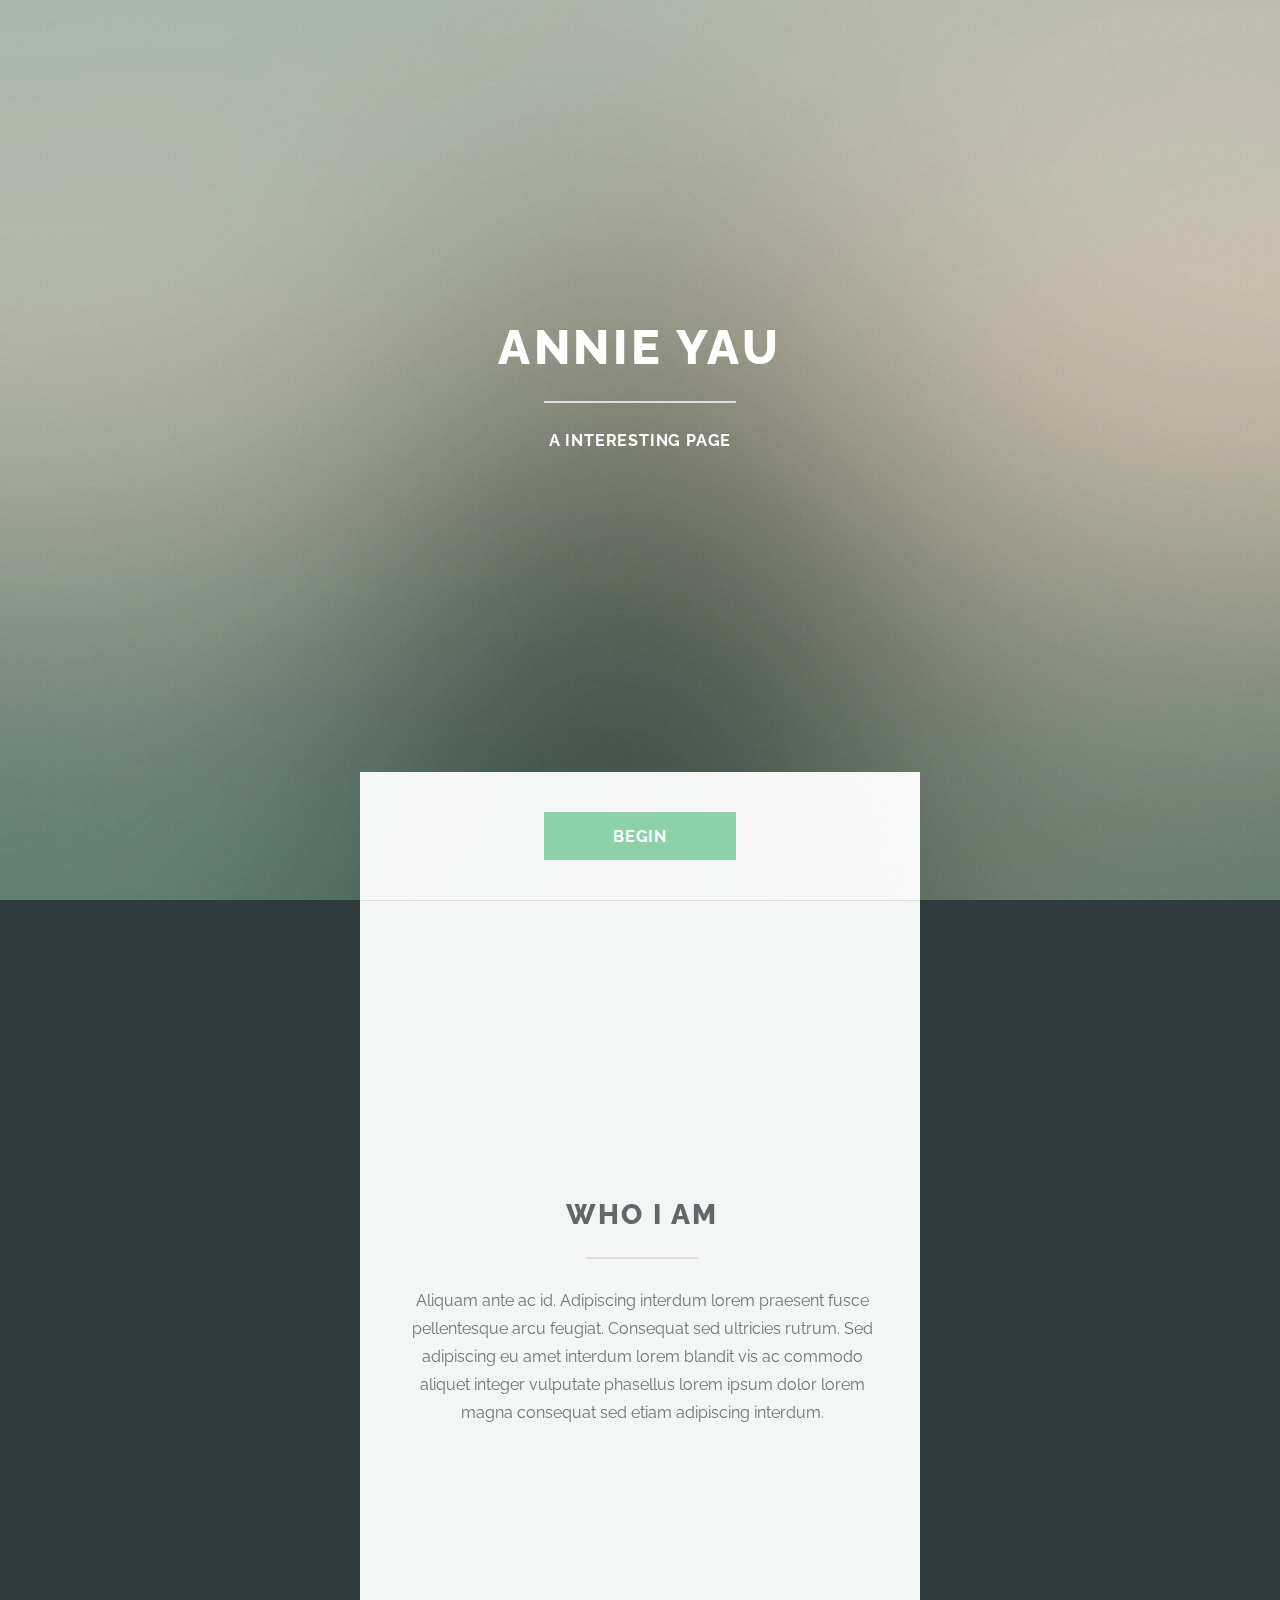
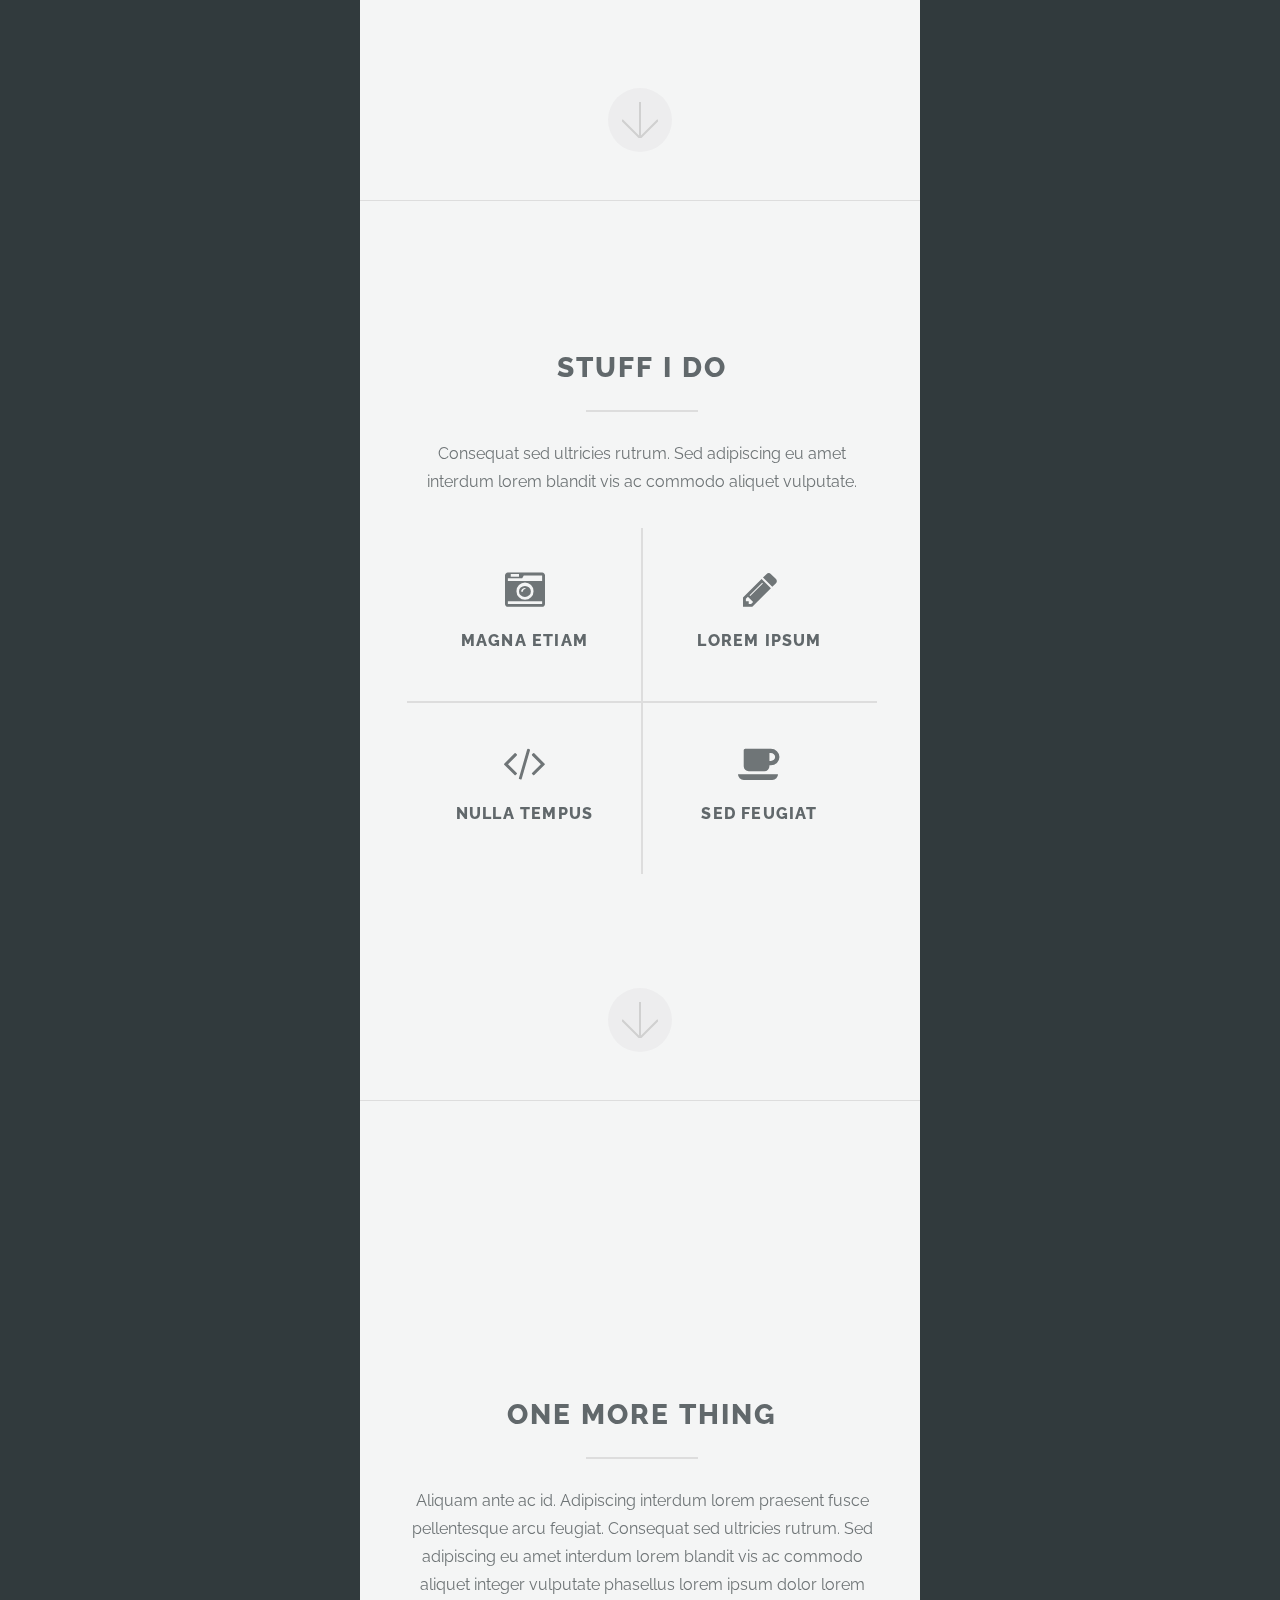
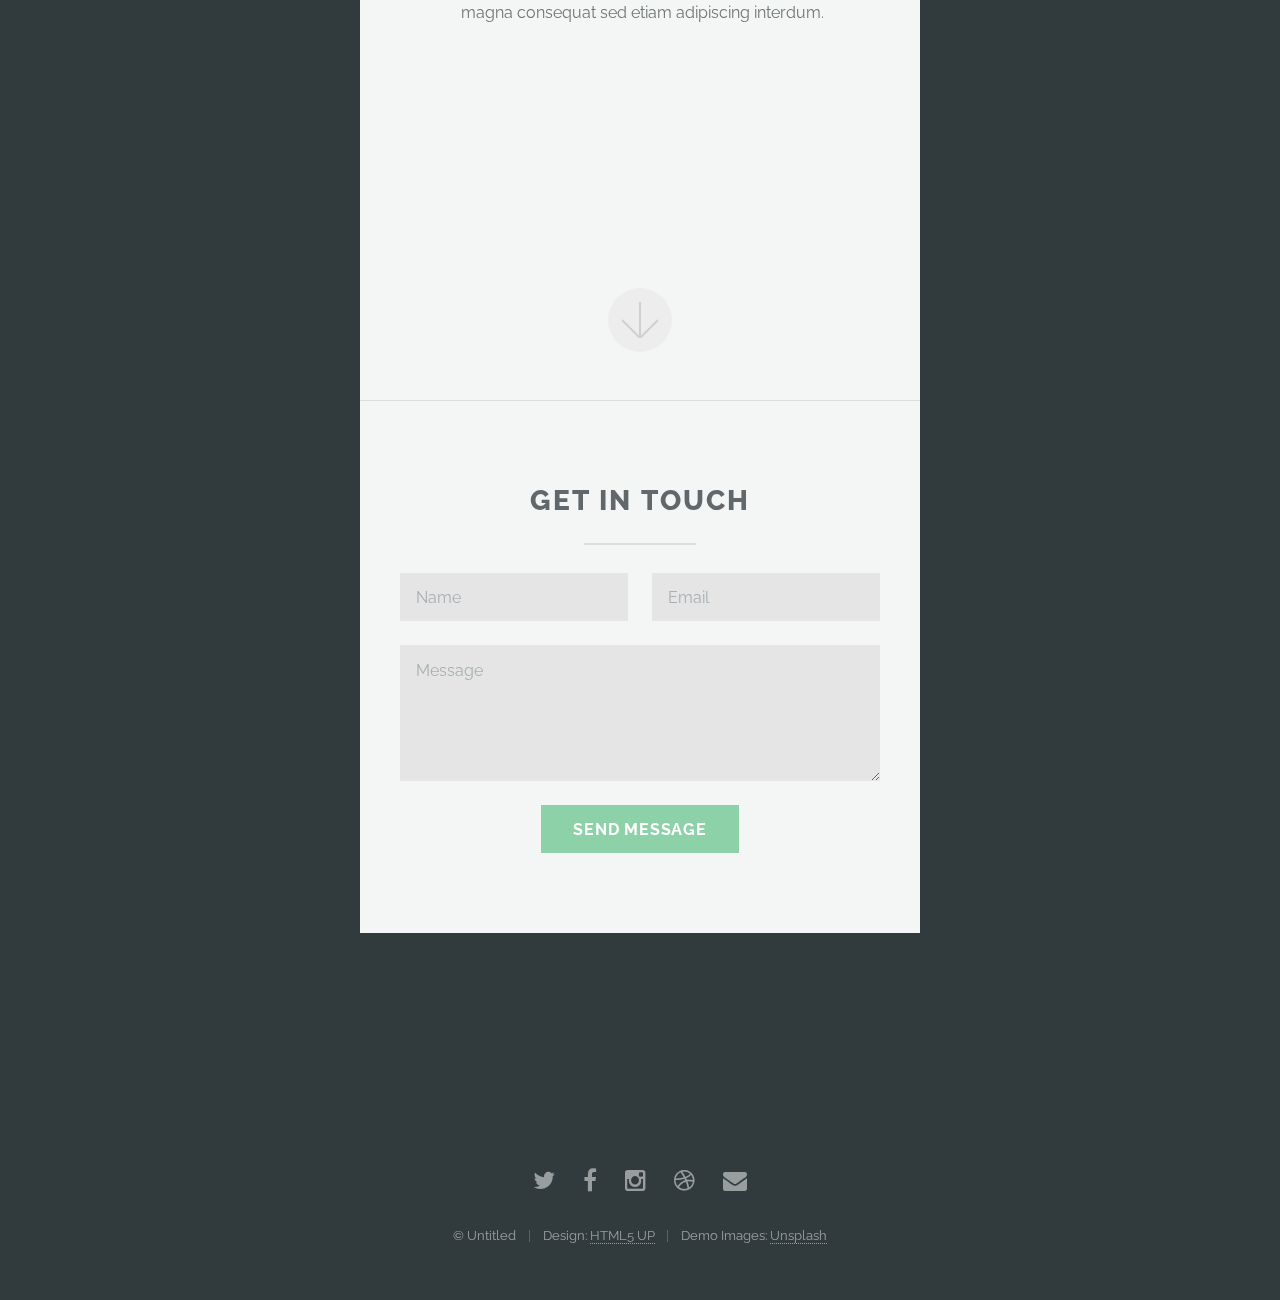
==== commit fa29eb6c: "changes" ====
--- a/index.html
+++ b/index.html
@@ -19,8 +19,8 @@
 		<!-- Header -->
 			<section id="header">
 				<header class="major">
-					<h1>Highlights</h1>
-					<p>A fun little { responsive } single pager by <a href="http://html5up.net">HTML5 UP</a></p>
+					<h1>Annie Yau</h1>
+					<p>A interesting page <a href=</a></p>
 				</header>
 				<div class="container">
 					<ul class="actions">
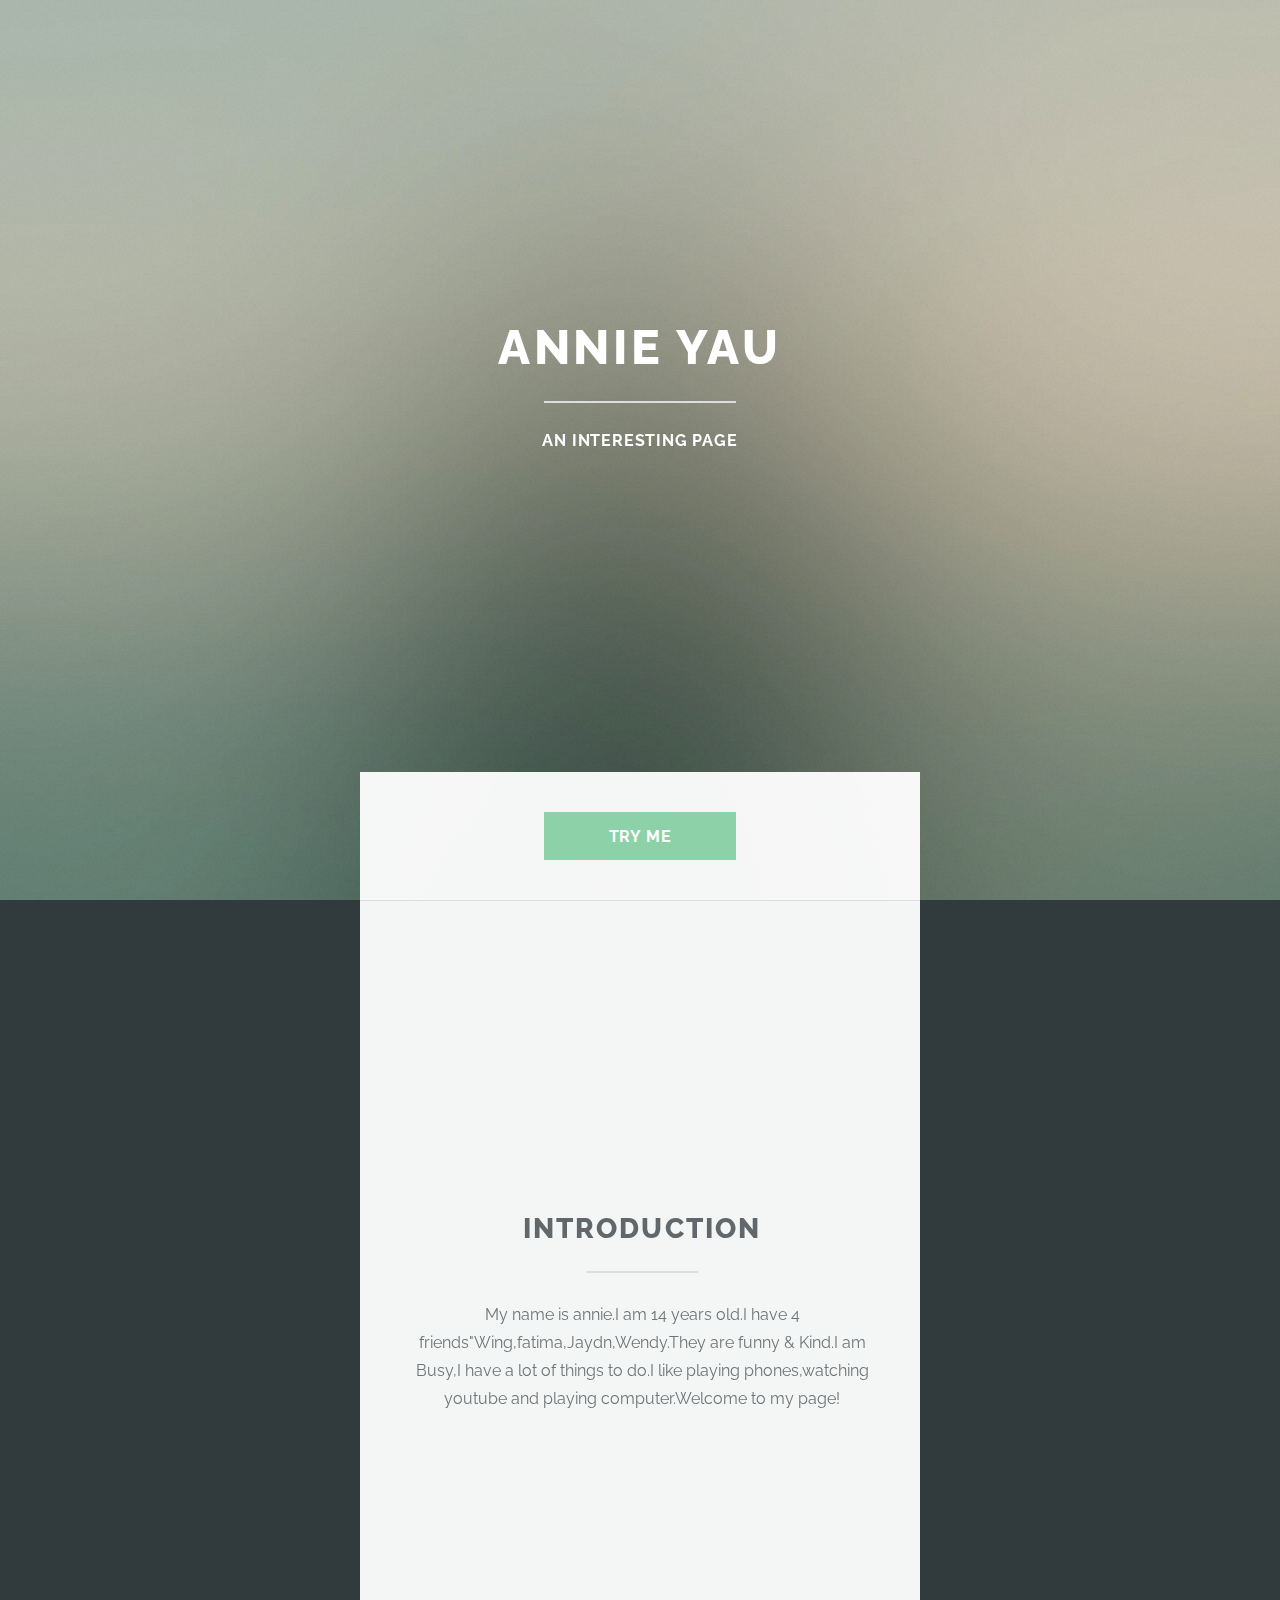
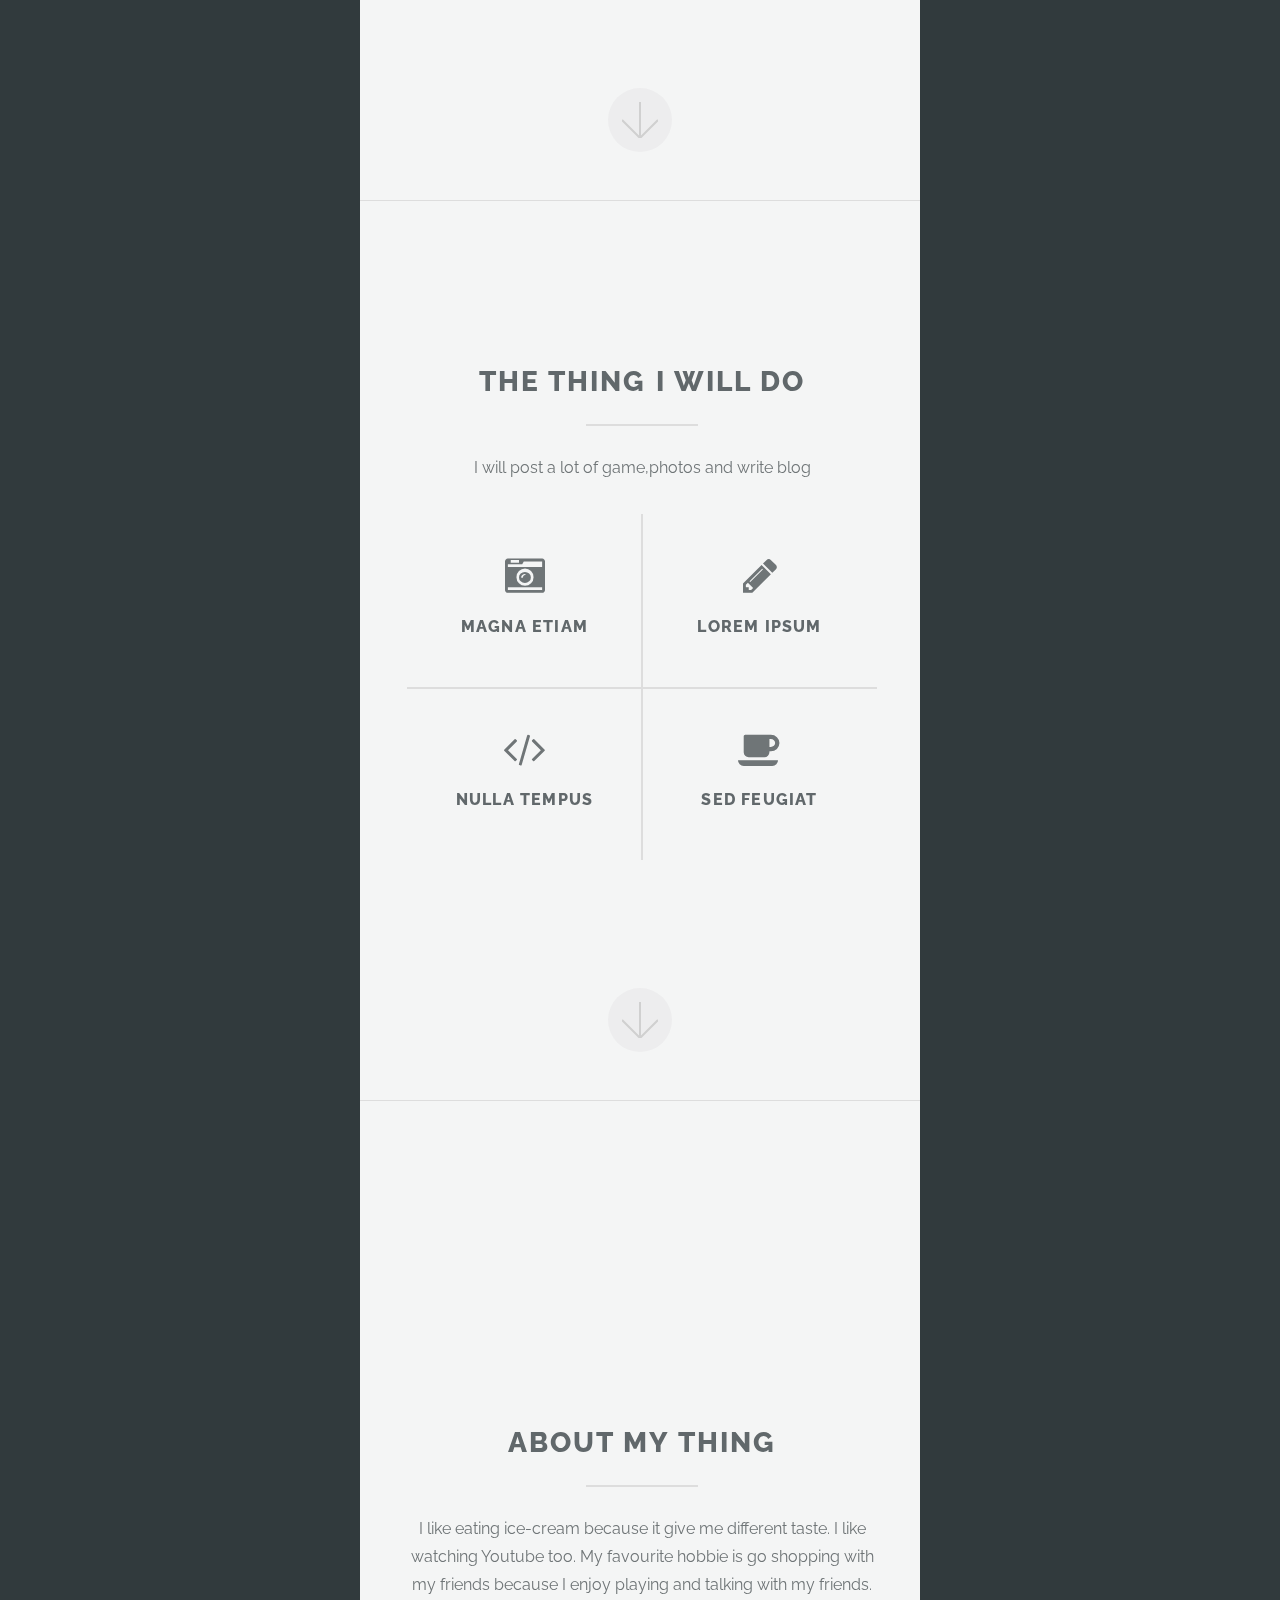
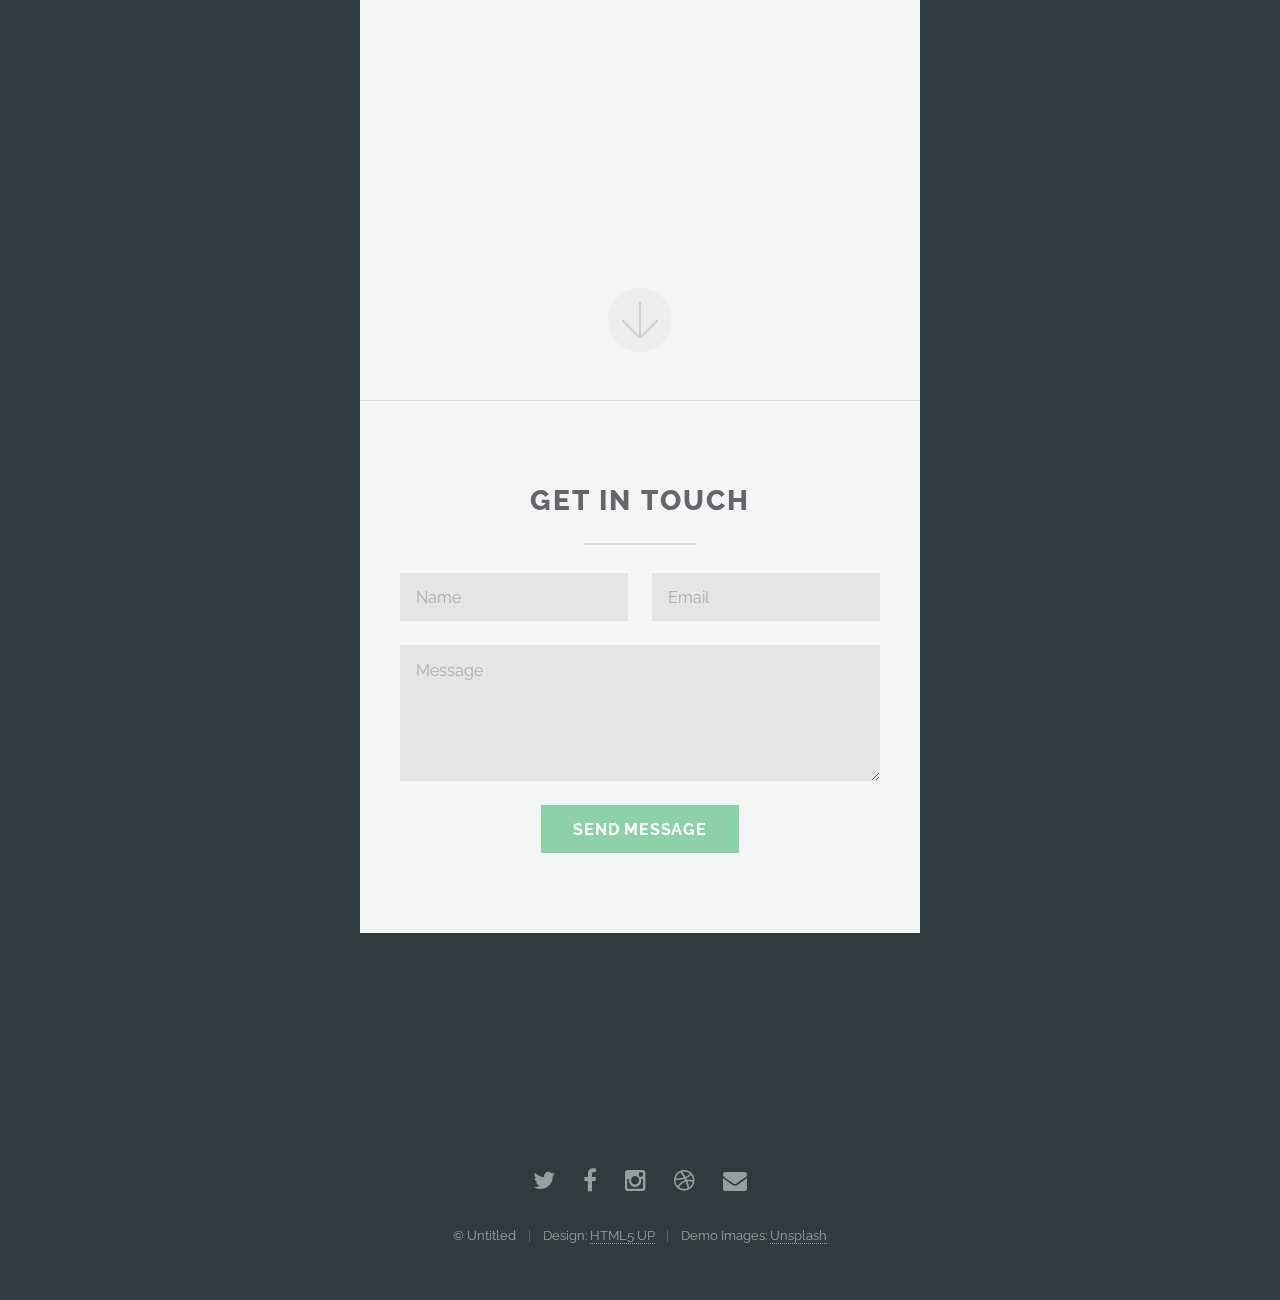
==== commit d97ce5c9: "game" ====
--- a/index.html
+++ b/index.html
@@ -20,11 +20,11 @@
 			<section id="header">
 				<header class="major">
 					<h1>Annie Yau</h1>
-					<p>A interesting page <a href=</a></p>
+					<p>An interesting page <a href=</a></p>
 				</header>
 				<div class="container">
 					<ul class="actions">
-						<li><a href="#one" class="button special scrolly">Begin</a></li>
+						<li><a href="http://meilam117.github.io/TheBioJump" class="button special scrolly">Try Me</a></li>
 					</ul>
 				</div>
 			</section>
@@ -35,9 +35,9 @@
 					<span class="image fit primary"><img src="images/pic01.jpg" alt="" /></span>
 					<div class="content">
 						<header class="major">
-							<h2>Who I am</h2>
+							<h2>Introduction</h2>
 						</header>
-						<p>Aliquam ante ac id. Adipiscing interdum lorem praesent fusce pellentesque arcu feugiat. Consequat sed ultricies rutrum. Sed adipiscing eu amet interdum lorem blandit vis ac commodo aliquet integer vulputate phasellus lorem ipsum dolor lorem magna consequat sed etiam adipiscing interdum.</p>
+						<p>My name is annie.I am 14 years old.I have 4 friends"Wing,fatima,Jaydn,Wendy.They are funny & Kind.I am Busy,I have a lot of things to do.I like playing phones,watching youtube and playing computer.Welcome to my page!</p>
 					</div>
 					<a href="#two" class="goto-next scrolly">Next</a>
 				</div>
@@ -49,9 +49,9 @@
 					<span class="image fit primary"><img src="images/pic02.jpg" alt="" /></span>
 					<div class="content">
 						<header class="major">
-							<h2>Stuff I do</h2>
+							<h2>The thing I will do</h2>
 						</header>
-						<p>Consequat sed ultricies rutrum. Sed adipiscing eu amet interdum lorem blandit vis ac commodo aliquet vulputate.</p>
+						<p>I will post a lot of game,photos and write blog</p>
 						<ul class="icons-grid">
 							<li>
 								<span class="icon major fa-camera-retro"></span>
@@ -81,9 +81,9 @@
 					<span class="image fit primary"><img src="images/pic03.jpg" alt="" /></span>
 					<div class="content">
 						<header class="major">
-							<h2>One more thing</h2>
+							<h2>About my thing</h2>
 						</header>
-						<p>Aliquam ante ac id. Adipiscing interdum lorem praesent fusce pellentesque arcu feugiat. Consequat sed ultricies rutrum. Sed adipiscing eu amet interdum lorem blandit vis ac commodo aliquet integer vulputate phasellus lorem ipsum dolor lorem magna consequat sed etiam adipiscing interdum.</p>
+						<p>I like eating ice-cream because it give me different taste. I like watching Youtube too. My favourite hobbie is go shopping with my friends because I enjoy playing and talking with my friends. </p>
 					</div>
 					<a href="#footer" class="goto-next scrolly">Next</a>
 				</div>
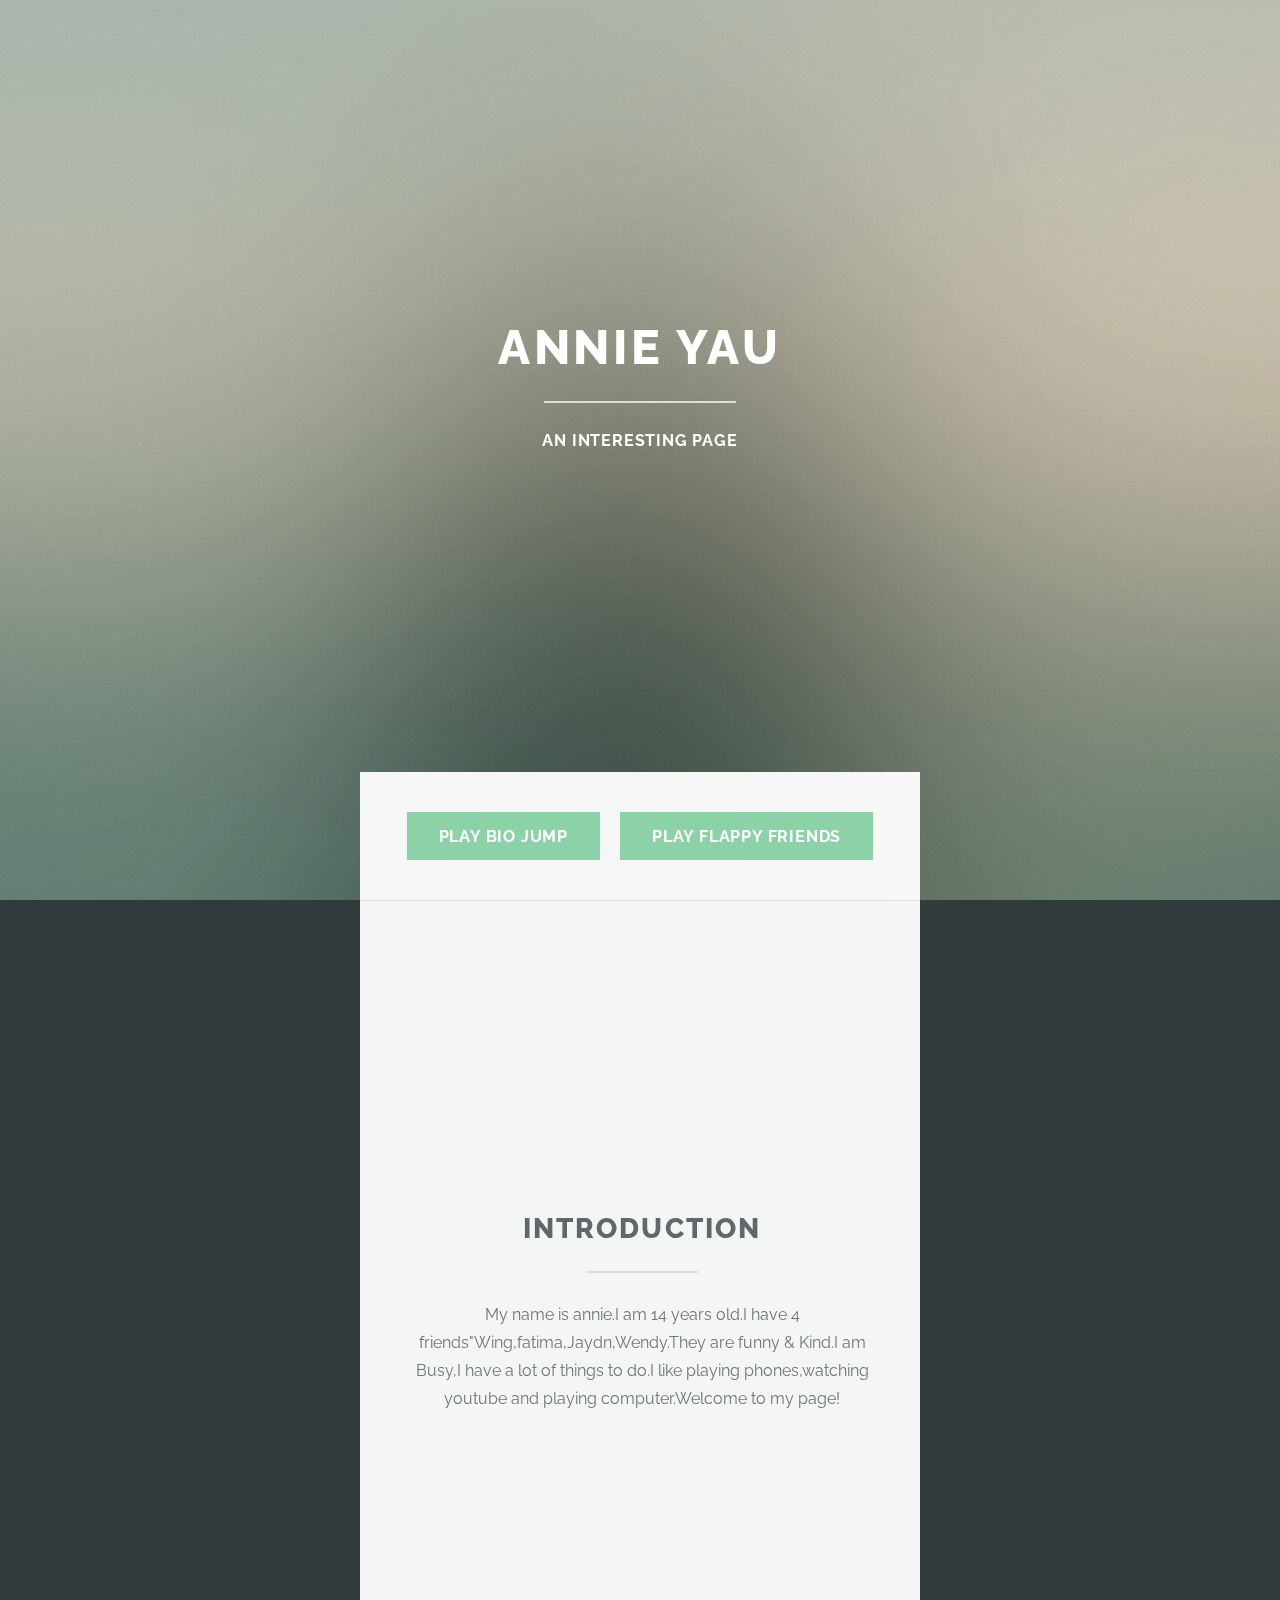
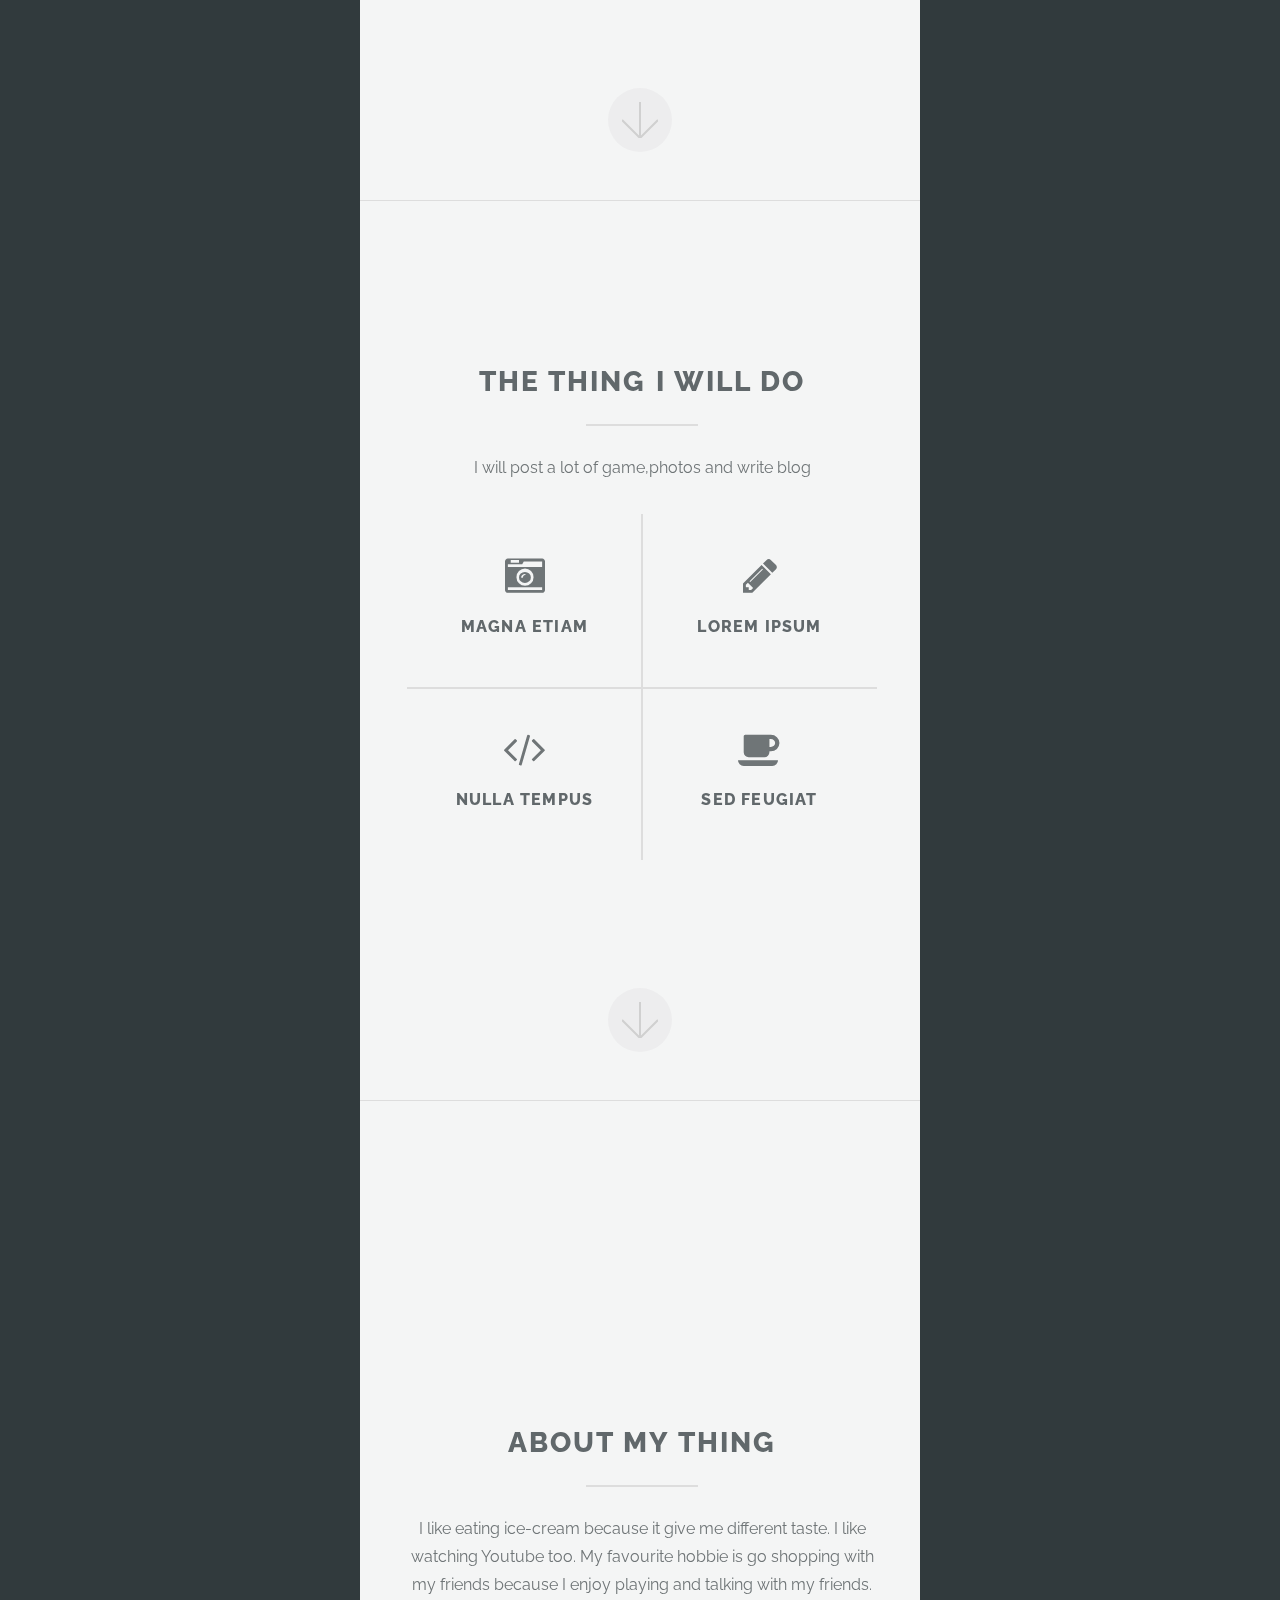
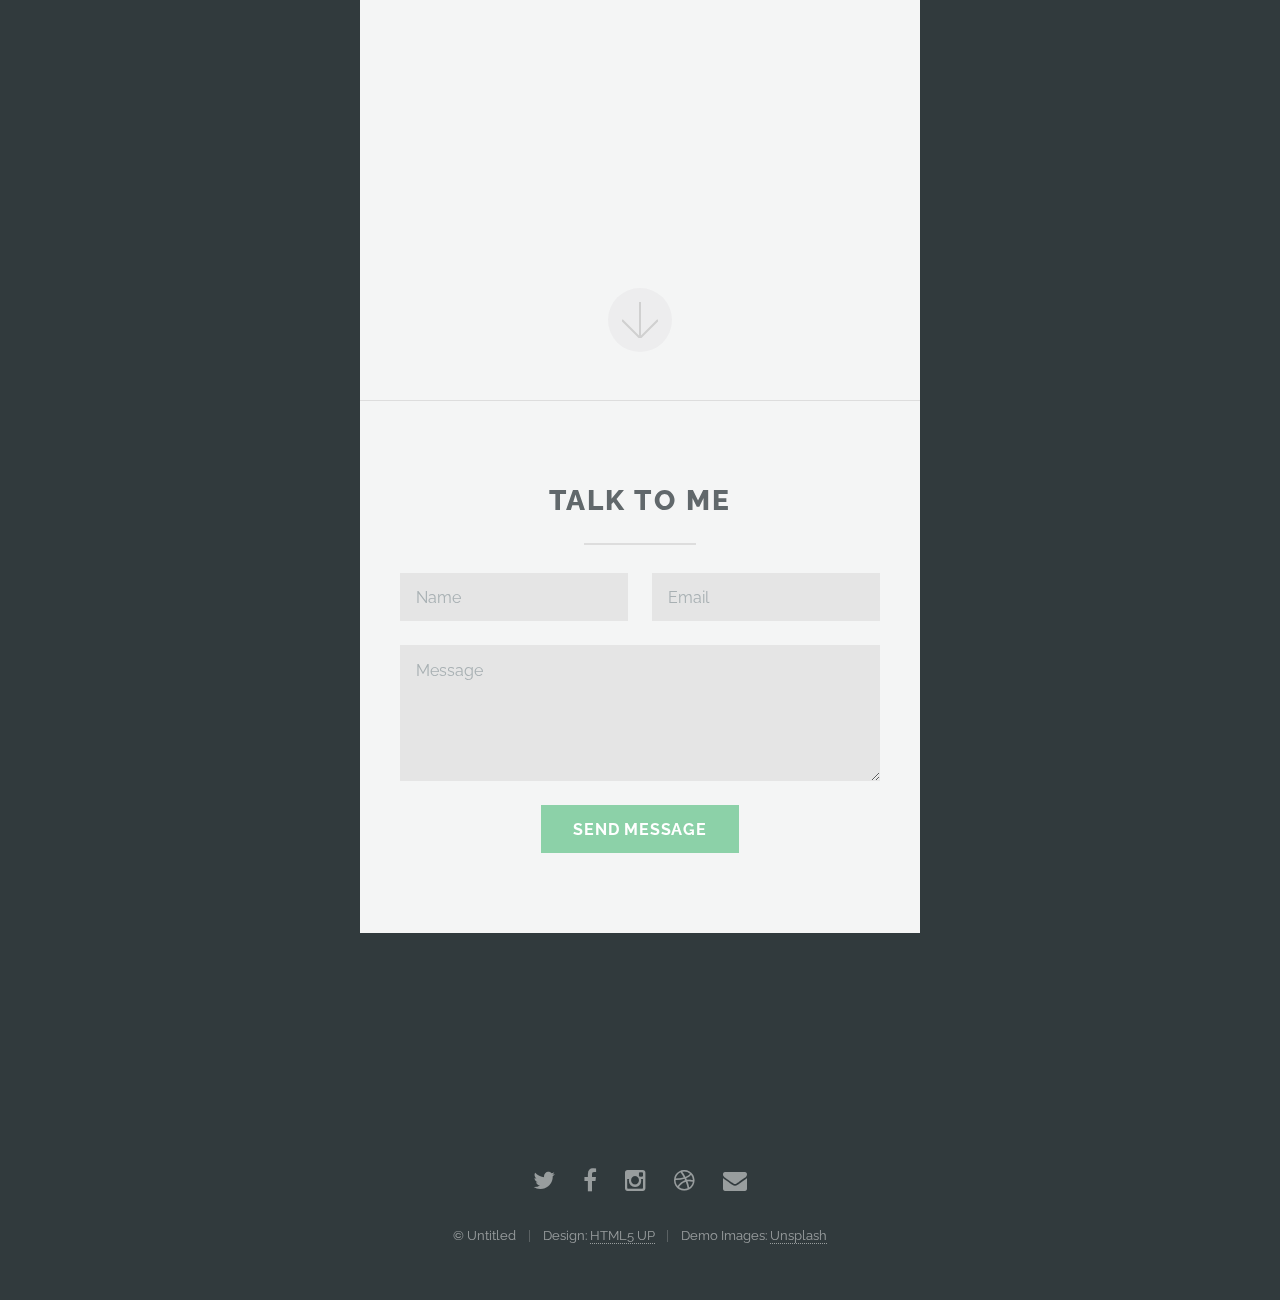
==== commit eb59b2fe: "game2" ====
--- a/index.html
+++ b/index.html
@@ -24,7 +24,8 @@
 				</header>
 				<div class="container">
 					<ul class="actions">
-						<li><a href="http://meilam117.github.io/TheBioJump" class="button special scrolly">Try Me</a></li>
+						<li><a href="http://meilam117.github.io/TheBioJump" class="button special scrolly" target="_blank">Play Bio Jump</a></li>
+						<li><a href="http:meilam117.github.io/flappyfriends" class="button special scrolly" target="_blank">Play Flappy Friends</a></li>
 					</ul>
 				</div>
 			</section>
@@ -416,7 +417,7 @@
 			<section id="footer">
 				<div class="container">
 					<header class="major">
-						<h2>Get in touch</h2>
+						<h2>Talk to me</h2>
 					</header>
 					<form method="post" action="#">
 						<div class="row uniform">
